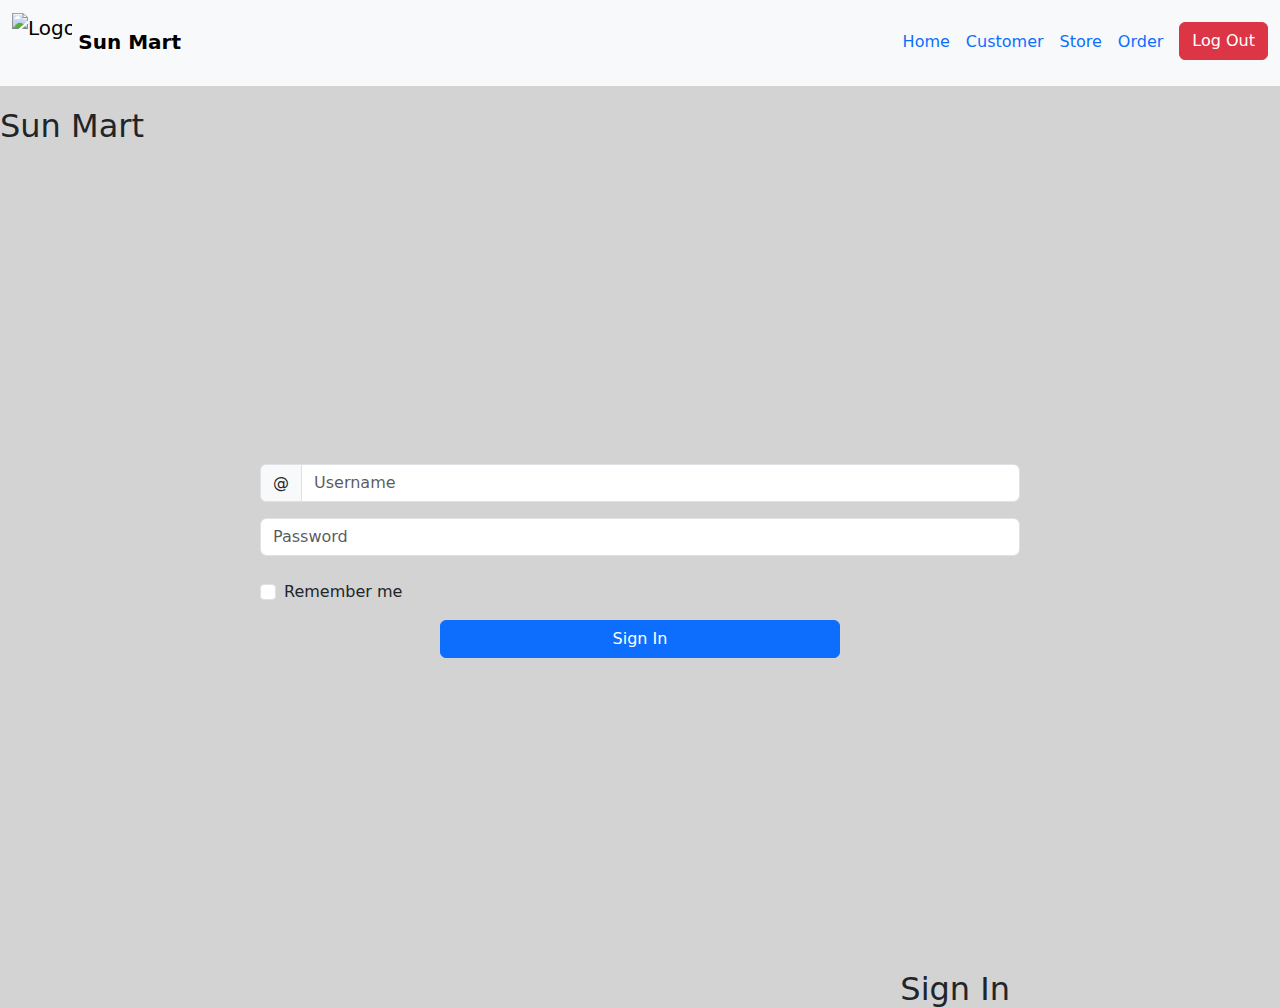
==== index.html @ 55de52e8 "Project Completed." ====
<!DOCTYPE HTML PUBLIC "-//W3C//DTD HTML 4.01//EN" "http://www.w3.org/TR/html4/strict.dtd">
<html lang="en">
<head>
    <meta http-equiv="Content-Type" content="text/html;charset=UTF-8">
    <title>SunMart</title>
    <link href="https://cdn.jsdelivr.net/npm/bootstrap@5.3.3/dist/css/bootstrap.min.css" rel="stylesheet" integrity="sha384-QWTKZyjpPEjISv5WaRU9OFeRpok6YctnYmDr5pNlyT2bRjXh0JMhjY6hW+ALEwIH" crossorigin="anonymous">
    <link rel="stylesheet" href="assets/normalize.css">
    <style>
        /*body{*/
        /*    position: relative;*/
        /*    background: #ffffff;*/
        /*}*/
        /*!*header*!*/
        /*header>nav{*/
        /*    border-radius: 40px 40px 40px 40px;*/
        /*    box-shadow: rgba(60, 64, 67, 0.3) 0px 1px 2px 0px, rgba(60, 64, 67, 0.15) 0px 2px 6px 2px;*/
        /*}*/
        /*header>nav>div>a>img{*/
        /*    border-radius: 50%;*/
        /*}*/

        /*!*login*!*/
        /*#login-sec{*/
        /*    position: relative;*/
        /*    background:linear-gradient(rgba(0,0,0,0.6),#ffffff,#4869fa);*/
        /*    height: 100vh;*/
        /*}*/
        /*#login-sec>#log-form{*/
        /*    width: 500px;*/
        /*    height: 350px;*/
        /*    background: lightgray;*/
        /*    border-radius: 10px;*/
        /*    padding: 20px;*/
        /*    box-shadow: rgba(0, 0, 0, 0.35) 0px 5px 15px;;*/

        /*    position: absolute;*/
        /*    top: 130px;*/
        /*    left: 0;*/
        /*    right: 0;*/
        /*    margin: auto;*/

        /*}*/
        /*#btnSign{*/
        /*    position: absolute;*/
        /*    left: 0;*/
        /*    right: 0;*/
        /*    margin: auto;*/
        /*}*/
        /*#login-sec>h1{*/
        /*    font-size: 250px;*/
        /*    font-family: sans-serif;*/
        /*    color: gray;*/
        /*    position: absolute;*/
        /*    top: 300px;*/
        /*    left: 140px;*/
        /*    margin: auto;*/
        /*    opacity: 60%;*/
        /*}*/

        /*!*-home-*!*/
        /*body{*/
        /*    background: lightgray;*/
        /*}*/
        /*#home-sec>#sidebtn{*/
        /*    height: fit-content;*/
        /*    position: absolute;*/
        /*}*/
        /*.BtnManage{*/
        /*    width: 350px;*/
        /*    height: 60px;*/
        /*    background-color: darkblue;*/
        /*    border: 2px solid cornflowerblue;*/
        /*    color: white;*/
        /*    margin-bottom: 20px;*/
        /*    border-radius: 0 50px 50px 0;*/
        /*    position: relative;*/
        /*    margin-left: -120px;*/
        /*}*/
        /*.BtnManage>h3{*/
        /*    position: absolute;*/
        /*    left: 160px;*/
        /*    !*right: 30px;*!*/
        /*    top: 10px;*/

        /*}*/
        /*#sidebtn>a>#div1{*/
        /*    opacity: 1;*/
        /*}*/
        /*#sidebtn>a>#div2{*/
        /*    opacity: 75%;*/
        /*}*/
        /*#sidebtn>a>#div3{*/
        /*    opacity: 50%;*/
        /*}*/
        /*.BtnManage>h4{*/
        /*    position: absolute;*/
        /*    left: 32px;*/
        /*    !*right: 30px;*!*/
        /*    top: 12px;*/

        /*}*/
        /*.BtnManage:hover{*/
        /*    width: 400px;*/
        /*    transition-duration: 3s;*/
        /*    margin-left: 0;*/
        /*    background-color: blueviolet;*/
        /*    color: lightgrey;*/
        /*    opacity: 1;*/

        /*}*/
        /*#home-sec>h2{*/
        /*    text-decoration-style: dashed;*/
        /*    position: absolute;*/
        /*    top: 550px;*/
        /*    right: 30px;*/
        /*}*/
        /*#home-sec>h1{*/
        /*    font-size: 250px;*/
        /*    font-family: sans-serif;*/
        /*    color: gray;*/
        /*    position: absolute;*/
        /*    top: 300px;*/
        /*    left: 140px;*/
        /*    margin: auto;*/
        /*    opacity: 50%;*/
        /*}*/
        /*.card-body{*/
        /*    box-shadow: rgba(0, 0, 0, 0.25) 0px 14px 28px, rgba(0, 0, 0, 0.22) 0px 10px 10px;*/
        /*}*/

        /*!*-customer-*!*/
        /*#customerSearch{*/
        /*    width: 800px;*/
        /*    height: 300px;*/
        /*    border-radius: 10px;*/
        /*    background: whitesmoke;*/
        /*    position: absolute;*/
        /*    top: 100px;*/
        /*    left: 0;*/
        /*    right: 0;*/
        /*    margin: auto;*/
        /*    padding: 5px;*/
        /*    box-shadow: rgba(0, 0, 0, 0.35) 0px 5px 15px;*/
        /*}*/
        /*#newCust{*/
        /*    position: absolute;*/
        /*    top: 100px;*/
        /*    right: 130px;*/
        /*    margin: auto;*/
        /*}*/
        /*#custTable{*/
        /*    width: 1000px;*/
        /*    position: absolute;*/
        /*    top: 420px;*/
        /*    left: 0;*/
        /*    right: 0;*/
        /*    margin: auto;*/
        /*}*/
        /*#cust-form-tittle{*/
        /*    position: absolute;*/
        /*    left: 20px;*/
        /*    font-family: sans-serif;*/
        /*}*/

        /*!*Store*!*/
        /*#ItemSearch{*/
        /*    width: 800px;*/
        /*    height: 300px;*/
        /*    border-radius: 10px;*/
        /*    background: whitesmoke;*/
        /*    position: absolute;*/
        /*    top: 100px;*/
        /*    left: 0;*/
        /*    right: 0;*/
        /*    margin: auto;*/
        /*    padding: 5px;*/
        /*    box-shadow: rgba(0, 0, 0, 0.35) 0px 5px 15px;*/
        /*}*/
        /*#newItem{*/
        /*    position: absolute;*/
        /*    top: 100px;*/
        /*    right: 130px;*/
        /*    margin: auto;*/
        /*}*/
        /*#itemTable{*/
        /*    width: 1000px;*/
        /*    position: absolute;*/
        /*    top: 420px;*/
        /*    left: 0;*/
        /*    right: 0;*/
        /*    margin: auto;*/
        /*}*/
        /*#item-form-tittle{*/
        /*    position: absolute;*/
        /*    left: 20px;*/
        /*    font-family: sans-serif;*/
        /*}*/

        /*!*orders*!*/
        /*#custForm{*/
        /*    width: 500px;*/
        /*    height: 260px;*/
        /*    border-radius: 10px;*/
        /*    background: whitesmoke;*/
        /*    position: absolute;*/
        /*    top: 90px;*/
        /*    left: 180px;*/
        /*    margin: auto;*/
        /*    padding: 5px;*/
        /*    box-shadow: rgba(0, 0, 0, 0.35) 0px 5px 15px;*/
        /*}*/
        /*#ItemForm{*/
        /*    width: 600px;*/
        /*    height: 260px;*/
        /*    border-radius: 10px;*/
        /*    background: whitesmoke;*/
        /*    position: absolute;*/
        /*    top: 90px;*/
        /*    right: 50px;*/
        /*    margin: auto;*/
        /*    padding: 5px;*/
        /*    box-shadow: rgba(0, 0, 0, 0.35) 0px 5px 15px;*/
        /*}*/
        /*#totalForm{*/
        /*    z-index: 2;*/
        /*    width: 450px;*/
        /*    height: 300px;*/
        /*    position: absolute;*/
        /*    top: 330px;*/
        /*    right: 50px;*/
        /*    margin: auto;*/
        /*    padding: 5px;*/
        /*    box-shadow: rgba(6, 24, 44, 0.4) 0px 0px 0px 2px, rgba(6, 24, 44, 0.65) 0px 4px 6px -1px, rgba(255, 255, 255, 0.08) 0px 1px 0px inset;*/
        /*}*/
        /*#itemCart{*/
        /*    width: 650px;*/
        /*    position: absolute;*/
        /*    top: 370px;*/
        /*    left: 180px;*/

        /*    margin: auto;*/
        /*}*/
        /*#order-form-tittle{*/
        /*    position: absolute;*/
        /*    left: 20px;*/
        /*    font-family: sans-serif;*/
        /*}*/
        /*#purchase-btn{*/
        /*    box-shadow: rgba(0, 0, 0, 0.4) 0px 2px 4px, rgba(0, 0, 0, 0.3) 0px 7px 13px -3px, rgba(0, 0, 0, 0.2) 0px -3px 0px inset;*/
        /*}*/

        body{
            background: lightgrey;
        }

        #updateButton {
            float: right;
            background-color: darkblue;
            color: white;
        }

        #unregisterButton {
            float: right;
            background-color: darkblue;
            color: white;
        }

        #registerButton {
            float: right;
            background-color: darkblue;
            color: white;
        }

        #logOutButton {
            float: right;
            background-color: black;
            color: white;
        }

        #customerSearch{
            width: 800px;
            height: 300px;
            border-radius: 10px;
            background: lightgrey;
            color: black;
            position: absolute;
            top: 100px;
            left: 0;
            right: 0;
            margin: auto;
            padding: 5px;
        }

        #newCust{
            position: absolute;
            top: 100px;
            right: 130px;
            margin: auto;
        }

        #custTable{
            width: 1000px;
            position: absolute;
            top: 420px;
            left: 0;
            right: 0;
            margin: auto;
        }

        #customerButton {
            height: 400px;
            aspect-ratio: 1/1;
            border-radius: 25px;
            font-size: 75px;
            color: white;
        }

        #itemButton {
            height: 400px;
            aspect-ratio: 1/1;
            border-radius: 25px;
            font-size: 75px;
            color: white;
        }

        #ordersButton {
            height: 400px;
            aspect-ratio: 1/1;
            border-radius: 25px;
            font-size: 75px;
            color: white;
        }

        #div1 {
            position: absolute;
            top: 150px;
            left: 75px;
            margin: auto;
        }

        #div2 {
            position: absolute;
            top: 150px;
            left: 575px;
            margin: auto;
        }

        #div3 {
            position: absolute;
            top: 150px;
            left: 1075px;
            margin: auto;
        }

        #logOutButton {
            float: right;
            background-color: black;
            color: white;
        }

        h2{
            text-decoration-style: dashed;
            position: absolute;
            top: 550px;
            right: 30px;


        }

        body{
            position: relative;
        }

        #log-form{
            width: 800px;
            height: 300px;
            background: lightgrey;
            border-radius: 10px;
            padding: 20px;

            position: absolute;
            top: 420px;
            left: 0;
            right: 0;
            margin: auto;

        }
        #btnSign{
            position: absolute;
            left: 0;
            right: 0;
            margin: auto;
        }

        body{
            background: lightgray;
        }

        #updateButton {
            float: right;
            background-color: darkblue;
            color: white;
        }

        #deleteButton {
            float: right;
            background-color: darkblue;
            color: white;
        }

        #addButton {
            float: right;
            background-color: darkblue;
            color: white;
        }

        #logOutButton {
            float: right;
            background-color: black;
            color: white;
        }

        #ItemSearch{
            width: 800px;
            height: 300px;
            border-radius: 10px;
            background: lightgrey;
            position: absolute;
            top: 100px;
            left: 0;
            right: 0;
            margin: auto;
            padding: 5px;
        }
        #newItem{
            position: absolute;
            top: 100px;
            right: 130px;
            margin: auto;
        }
        #itemTable{
            width: 1000px;
            position: absolute;
            top: 420px;
            left: 0;
            right: 0;
            margin: auto;
        }


    </style>
</head>
<body>
<header>
    <nav class="navbar bg-body-tertiary">
        <div class="container-fluid">
            <a class="navbar-brand" href="#">
                <img id="logo" src="assets/sunmartLogo.png" alt="Logo" width="60" height="60" class="d-inline-block align-text-center">
                <b>Sun Mart</b>
            </a>
            <ul class="nav nav-underline">
                <li class="nav-item">
                    <span class="nav-link" id="nav-home">Home</span>
                </li>
                <li class="nav-item">
                    <span class="nav-link" id="nav-customer">Customer</span>
                </li>
                <li class="nav-item">
                    <span class="nav-link" id="nav-store">Store</span>
                </li>
                <li class="nav-item">
                    <a class="nav-link" id="nav-order">Order</a>
                </li>
                <li class="nav-item">
                    <span class="" id="nav-login">
                        <button type="button" class="btn btn-danger">Log Out</button>
                    </span>
                </li>
            </ul>
        </div>
    </nav>
</header>

<!--login-->
<section id="login-sec">
    <h1>
        Sun Mart
    </h1>
    <div id="log-form">
        <form>
            <h2>Sign In</h2>
            <br>
            <div class="input-group mb-3">
                <span class="input-group-text" id="basic-addon1">@</span>
                <input type="text" class="form-control" placeholder="Username" aria-label="Username" aria-describedby="basic-addon1">
            </div>

            <div class="col">
                <input type="password" class="form-control" placeholder="Password" aria-label="Password">
            </div>
            <br>
            <div class="mb-3 form-check">
                <input type="checkbox" class="form-check-input" id="exampleCheck1">
                <label class="form-check-label" for="exampleCheck1">Remember me</label>
            </div>

            <a href="">
                <button id="btnSign" type="button" class="btn btn-primary col-md-6">Sign In</button>
            </a>

        </form>
    </div>
</section>

<!--home-sec-->
<section id="home-sec">
    <!--<h1>
        Sun Mart
    </h1>-->
    <br>
    <br>
    <div class="container text-center">
        <div class="row">
            <div class="col">
                <div class="card text-center bg-primary-subtle mb-3 border border-primary text-primary" style="width: 18rem;">
                    <div class="card-body">
                        <h5 class="card-title">Total Customers</h5>
                        <p class="card-text"></p>
                        <p class="card-header bg-primary text-white ">60</p>

                    </div>
                </div>
            </div>
            <div class="col">
                <div class="card text-center bg-primary-subtle mb-3 border border-primary text-primary" style="width: 18rem;">
                    <div class="card-body">
                        <h5 class="card-title">Total Stock</h5>
                        <p class="card-text"></p>
                        <p class="card-header bg-primary text-white ">250</p>

                    </div>
                </div>
            </div>
            <div class="col">
                <div class="card text-center bg-primary-subtle mb-3 border border-primary text-primary" style="width: 18rem;">
                    <div class="card-body">
                        <h5 class="card-title">Total Orders</h5>
                        <p class="card-text"></p>
                        <p class="card-header bg-primary text-white ">120</p>

                    </div>
                </div>
            </div>

        </div>
    </div>
    <br>
    <br>

    <section id="sidebtn">
        <a class="nav-link" href="customer.html">
            <div id="div1" class="BtnManage ">
                <h4>Manage</h4>
                <h3>Customer</h3>
            </div>
        </a>
        <a class="nav-link" href="store.html">
            <div id="div2" class="BtnManage bg-opacity-75">
                <h4>Manage</h4>
                <h3>Store</h3>
            </div>
        </a>

        <a class="nav-link" href="order.html">
            <div id="div3" class="BtnManage bg-opacity-50">
                <h4>Manage</h4>
                <h3>Orders</h3>
            </div>
        </a>

    </section>
    <h2> Contact Us :</h2>

</section>

<!--customer-page-->
<section id="customer-sec">
    <div id="cust-form-tittle">
        <h1>Customers</h1>
    </div>

    <div id="customerSearch">
        <form class="row g-3">
            <div class="input-group mb-3">
                <input type="text" class="form-control" placeholder="search customer" aria-label="search" aria-describedby="cust-search-btn">
                <button class="btn btn-outline-secondary" type="button" id="cust-search-btn">Search</button>
            </div>

            <div class="col-md-6">
                <label for="custID" class="form-label">ID:</label>
                <input type="text" class="form-control" id="custID">
            </div>
            <div class="col-md-6">
                <label for="custName" class="form-label">Name:</label>
                <input type="text" class="form-control" id="custName">
            </div>
            <div class="col-md-6">
                <label for="custAddress" class="form-label">Address:</label>
                <input type="text" class="form-control" id="custAddress">
            </div>
            <div class="col-md-6">
                <label for="custContct" class="form-label">Contact:</label>
                <input type="text" class="form-control" id="custContct">
            </div>

            <div class="col-12">
                <button type="button" class="btn btn-warning">Update</button>
                <button type="button" class="btn btn-danger">Delete</button>
            </div>
        </form>
    </div>

    <div id="newCust">

        <!-- Button trigger modal -->
        <button type="button" class="btn btn-success" data-bs-toggle="modal" data-bs-target="#newCust-form">
            New Customer
        </button>

        <!-- Modal -->
        <div class="modal fade" id="newCust-form" tabindex="-1" aria-labelledby="newCust-form-Label" aria-hidden="true">
            <div class="modal-dialog">
                <div class="modal-content">
                    <div class="modal-header">
                        <h1 class="modal-title fs-5" id="newCust-form-Label">Customer Register</h1>
                        <button type="button" class="btn-close" data-bs-dismiss="modal" aria-label="Close"></button>
                    </div>

                    <div class="modal-body">
                        <div class="mb-3">
                            <label for="nCust-Id" class="form-label">ID:</label>
                            <input type="text" class="form-control" id="nCust-Id" placeholder="">
                        </div>
                        <div class="mb-3">
                            <label for="nCust-Name" class="form-label">Name:</label>
                            <input type="text" class="form-control" id="nCust-Name" placeholder="">
                        </div>
                        <div class="mb-3">
                            <label for="nCust-Address" class="form-label">Address:</label>
                            <input type="text" class="form-control" id="nCust-Address" placeholder="">
                        </div>
                        <div class="mb-3">
                            <label for="nCust-Contact" class="form-label">Contact:</label>
                            <input type="text" class="form-control" id="nCust-Contact" placeholder="">
                        </div>
                    </div>

                    <div class="modal-footer">
                        <button type="button" class="btn btn-secondary" data-bs-dismiss="modal">Close</button>
                        <button type="button" class="btn btn-primary">Save</button>
                    </div>
                </div>
            </div>
        </div>
    </div>

    <div id="custTable">
        <table class="table table-bordered">
            <thead>
            <tr>
                <th scope="col">Id</th>
                <th scope="col">Name</th>
                <th scope="col">Address</th>
                <th scope="col">Contact</th>
            </tr>
            </thead>
            <tbody>
            <tr>
                <th scope="row">1</th>
                <td>Mark</td>
                <td>Otto</td>
                <td>@mdo</td>
            </tr>
            <tr>
                <th scope="row">2</th>
                <td>Jacob</td>
                <td>Thornton</td>
                <td>@fat</td>
            </tr>
            <tr>
                <th scope="row">2</th>
                <td>Jacob</td>
                <td>Thornton</td>
                <td>@fat</td>
            </tr>

            </tbody>
        </table>
    </div>
</section>

<!--Store-sec-->
<section id="store-sec">
    <div id="item-form-tittle">
        <h1>Store</h1>
    </div>

    <div id="ItemSearch">
        <form class="row g-3">
            <div class="input-group mb-3">
                <input type="text" class="form-control" placeholder="search Item" aria-label="search" aria-describedby="item-search-btn">
                <button class="btn btn-outline-secondary" type="button" id="item-search-btn">Search</button>
            </div>

            <div class="col-md-6">
                <label for="itemID" class="form-label">ID:</label>
                <input type="text" class="form-control" id="itemID">
            </div>
            <div class="col-md-6">
                <label for="itemName" class="form-label">Name:</label>
                <input type="text" class="form-control" id="itemName">
            </div>
            <div class="col-md-6">
                <label for="itemQty" class="form-label">Qty:</label>
                <input type="text" class="form-control" id="itemQty">
            </div>
            <div class="col-md-6">
                <label for="itemPrice" class="form-label">Price:</label>
                <input type="text" class="form-control" id="itemPrice">
            </div>

            <div class="col-12">
                <button type="button" class="btn btn-warning">Update</button>
                <button type="button" class="btn btn-danger">Delete</button>
            </div>
        </form>
    </div>

    <div id="newItem">
        <!-- Button trigger modal -->
        <button type="button" class="btn btn-success" data-bs-toggle="modal" data-bs-target="#newItemForm">
            New Item
        </button>

        <!-- Modal -->
        <div class="modal fade" id="newItemForm" tabindex="-1" aria-labelledby="newItemForm-Label" aria-hidden="true">
            <div class="modal-dialog">
                <div class="modal-content">
                    <div class="modal-header">
                        <h1 class="modal-title fs-5" id="newItemForm-Label">New Item</h1>
                        <button type="button" class="btn-close" data-bs-dismiss="modal" aria-label="Close"></button>
                    </div>

                    <div class="modal-body">
                        <div class="mb-3">
                            <label for="nItem-Id" class="form-label">ID:</label>
                            <input type="text" class="form-control" id="nItem-Id" placeholder="">
                        </div>
                        <div class="mb-3">
                            <label for="nItem-Name" class="form-label">Name:</label>
                            <input type="text" class="form-control" id="nItem-Name" placeholder="">
                        </div>
                        <div class="mb-3">
                            <label for="nItem-Qty" class="form-label">Qty:</label>
                            <input type="text" class="form-control" id="nItem-Qty" placeholder="">
                        </div>
                        <div class="mb-3">
                            <label for="newItem-Price" class="form-label">Price:</label>
                            <input type="text" class="form-control" id="newItem-Price" placeholder="">
                        </div>
                    </div>

                    <div class="modal-footer">
                        <button type="button" class="btn btn-secondary" data-bs-dismiss="modal">Close</button>
                        <button type="button" class="btn btn-primary">Save</button>
                    </div>
                </div>
            </div>
        </div>
    </div>

    <div id="itemTable">
        <table class="table table-bordered">
            <thead>
            <tr>
                <th scope="col">Id</th>
                <th scope="col">Name</th>
                <th scope="col">Qty</th>
                <th scope="col">Price: Rs.</th>
            </tr>
            </thead>
            <tbody>
            <tr>
                <th scope="row">1</th>
                <td>Mark</td>
                <td>Otto</td>
                <td>@mdo</td>
            </tr>
            <tr>
                <th scope="row">2</th>
                <td>Jacob</td>
                <td>Thornton</td>
                <td>@fat</td>
            </tr>
            <tr>
                <th scope="row">2</th>
                <td>Jacob</td>
                <td>Thornton</td>
                <td>@fat</td>
            </tr>

            </tbody>
        </table>
    </div>
</section>

<!--PlaceOrder-sec-->
<section id="order-sec">
    <div id="order-form-tittle">
        <h1>Order</h1>
    </div>


    <!-------Cust Form------->
    <div id="custForm">
        <form class="row g-3">

            <div class="col-md-6">
                <label for="OrderID" class="form-label">Order ID:</label>
                <input type="text" class="form-control" id="OrderID">
            </div>
            <div class="col-md-6">
                <label for="Date" class="form-label">Date</label>
                <input type="date" class="form-control" id="Date">
            </div>
            <div class="col-md-6">
                <label for="CustomerID" class="form-label">Customer ID:</label>
                <select id="CustomerID" class="form-select">
                    <option selected>select</option>
                    <option>C001</option>
                    <option>C002</option>
                    <option>C003</option>
                </select>
            </div>
            <div class="col-md-6">
                <label for="CustomerName" class="form-label">Customer</label>
                <input type="text" class="form-control" id="CustomerName">
            </div>

            <div class="col-12">
                <label for="Contact" class="form-label">Contact</label>
                <input type="text" class="form-control" id="Contact">
            </div>
        </form>
    </div>

    <!-------Item Form------->
    <div id="ItemForm">
        <form class="row g-3">

            <div class="col-md-6">
                <label for="ICode" class="form-label">Item Code:</label>
                <input type="text" class="form-control" id="ICode">
            </div>
            <div class="col-md-6">
                <label for="IName" class="form-label">Item</label>
                <input type="text" class="form-control" id="IName">
            </div>
            <div class="col-md-6">
                <label for="Price" class="form-label">Price</label>
                <input type="text" class="form-control" id="Price">
            </div>
            <div class="col-md-4">
                <label for="QtyOnHand" class="form-label">Qty On Hand</label>
                <input type="text" class="form-control" id="QtyOnHand">
            </div>
            <div class="col-md-2">
                <label for="Qty" class="form-label">Qty :</label>
                <input type="text" class="form-control" id="Qty">
            </div>

            <div class="d-grid gap-2 d-md-flex justify-content-md-end">
                <button class="btn btn-warning" type="button"> Add Item</button>
            </div>
        </form>
    </div>

    <!-------Total Form------->
    <div id="totalForm"class=" bg-success-subtle border border-primary-subtle rounded-3">
        <form class="row g-3 ">

            <div class="col-md-6">
                <div class="row mb-3">
                    <label for="Total" class="col-sm-2 col-form-label"><b>Total:</b></label>
                    <div class="col-sm-10">
                        <input type="text" class="form-control form-control-sm" id="Total">
                    </div>
                </div>
            </div>
            <div class="col-md-6">
                <div class="row mb-3">
                    <label for="SubTotal" class="col-sm-2 col-form-label"><b>Sub<br>Total:</b></label>
                    <div class="col-sm-10">
                        <input type="text" class="form-control form-control-sm" id="SubTotal">
                    </div>
                </div>
            </div>


            <div class="col-md-6">
                <label for="Cash" class="form-label col-form-label-sm">Cash:</label>
                <input type="text" class="form-control form-control-sm" id="Cash">
            </div>
            <div class="col-md-6">
                <label for="Discount" class="form-label col-form-label-sm">Discount(%)</label>
                <input type="text" class="form-control form-control-sm" id="Discount">
            </div>
            <div class="col-md-12">
                <label for="Balance" class="form-label">Balance</label>
                <input type="text" class="form-control form-control-sm" id="Balance">
            </div>

            <div class="d-grid gap-2 col-4 mx-auto">
                <button  id="purchase-btn" class="btn btn-primary btn-sm" type="button"><b>Purchase</b></button>
            </div>

        </form>
    </div>

    <!------Item Cart------->
    <div id="itemCart">
        <table class="table table-bordered">
            <thead>
            <tr>
                <th scope="col">Code</th>
                <th scope="col">Item</th>
                <th scope="col">Qty</th>
                <th scope="col">Price (Rs.)</th>
            </tr>
            </thead>
            <tbody>
            <tr>
                <th scope="row">1</th>
                <td>Mark</td>
                <td>Otto</td>
                <td>@mdo</td>
            </tr>
            <tr>
                <th scope="row">2</th>
                <td>Jacob</td>
                <td>Thornton</td>
                <td>@fat</td>
            </tr>
            <tr>
                <th scope="row">3</th>
                <td>Jacob</td>
                <td>Thornton</td>
                <td>@fat</td>
            </tr>
            <tr>
                <th scope="row">4</th>
                <td>Jacob</td>
                <td>Thornton</td>
                <td>@fat</td>
            </tr>


            </tbody>
        </table>
    </div>
</section>


<script src="../assets/lib/jquery-3.7.1.min.js"></script>
<script src="https://cdn.jsdelivr.net/npm/bootstrap@5.3.3/dist/js/bootstrap.bundle.min.js" integrity="sha384-YvpcrYf0tY3lHB60NNkmXc5s9fDVZLESaAA55NDzOxhy9GkcIdslK1eN7N6jIeHz" crossorigin="anonymous"></script>

<script>
    $('#login-sec').css({display:'block'});
    $('#home-sec').css({display:'none'});
    $('#customer-sec').css({display:'none'});
    $('#store-sec').css({display:'none'});
    $('#order-sec').css({display:'none'});

    /*home-sec*/
    $('#nav-home').on('click',()=>{
        $('#login-sec').css({display:'none'});
        $('#store-sec').css({display:'none'});
        $('#customer-sec').css({display:'none'});
        $('#order-sec').css({display:'none'});
        $('#home-sec').css({display:'block'});
    })

    /*login-sec*/
    $('#nav-login').on('click',()=>{
        $('#home-sec').css({display:'none'});
        $('#store-sec').css({display:'none'});
        $('#customer-sec').css({display:'none'});
        $('#order-sec').css({display:'none'});
        $('#login-sec').css({display:'block'});
    })

    /*customer-sec*/
    $('#nav-customer').on('click',()=>{
        $('#home-sec').css({display:'none'});
        $('#login-sec').css({display:'none'});
        $('#store-sec').css({display:'none'});
        $('#order-sec').css({display:'none'});
        $('#customer-sec').css({display:'block'});
    })
    /*store-sec*/
    $('#nav-store').on('click',()=>{
        $('#home-sec').css({display:'none'});
        $('#login-sec').css({display:'none'});
        $('#order-sec').css({display:'none'});
        $('#customer-sec').css({display:'none'});
        $('#store-sec').css({display:'block'});
    })
    $('#nav-order').on('click',()=>{
        $('#home-sec').css({display:'none'});
        $('#login-sec').css({display:'none'});
        $('#customer-sec').css({display:'none'});
        $('#store-sec').css({display:'none'});
        $('#order-sec').css({display:'block'});
    })
</script>

</body>
</html>
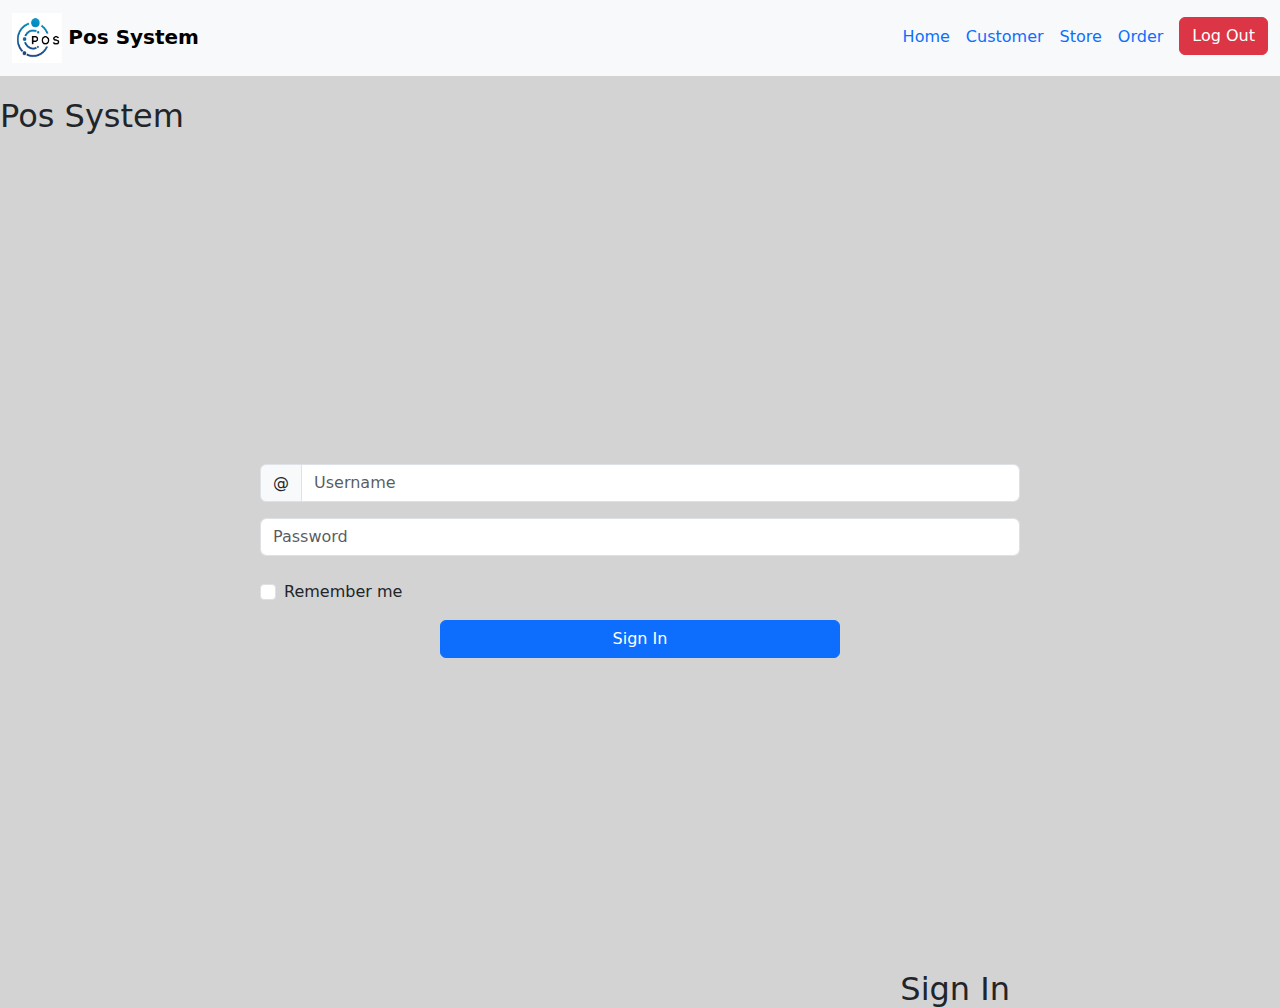
==== commit 5c82f7b8: "Project Completed." ====
--- a/index.html
+++ b/index.html
@@ -2,253 +2,10 @@
 <html lang="en">
 <head>
     <meta http-equiv="Content-Type" content="text/html;charset=UTF-8">
-    <title>SunMart</title>
+    <title>Pos System</title>
     <link href="https://cdn.jsdelivr.net/npm/bootstrap@5.3.3/dist/css/bootstrap.min.css" rel="stylesheet" integrity="sha384-QWTKZyjpPEjISv5WaRU9OFeRpok6YctnYmDr5pNlyT2bRjXh0JMhjY6hW+ALEwIH" crossorigin="anonymous">
     <link rel="stylesheet" href="assets/normalize.css">
     <style>
-        /*body{*/
-        /*    position: relative;*/
-        /*    background: #ffffff;*/
-        /*}*/
-        /*!*header*!*/
-        /*header>nav{*/
-        /*    border-radius: 40px 40px 40px 40px;*/
-        /*    box-shadow: rgba(60, 64, 67, 0.3) 0px 1px 2px 0px, rgba(60, 64, 67, 0.15) 0px 2px 6px 2px;*/
-        /*}*/
-        /*header>nav>div>a>img{*/
-        /*    border-radius: 50%;*/
-        /*}*/
-
-        /*!*login*!*/
-        /*#login-sec{*/
-        /*    position: relative;*/
-        /*    background:linear-gradient(rgba(0,0,0,0.6),#ffffff,#4869fa);*/
-        /*    height: 100vh;*/
-        /*}*/
-        /*#login-sec>#log-form{*/
-        /*    width: 500px;*/
-        /*    height: 350px;*/
-        /*    background: lightgray;*/
-        /*    border-radius: 10px;*/
-        /*    padding: 20px;*/
-        /*    box-shadow: rgba(0, 0, 0, 0.35) 0px 5px 15px;;*/
-
-        /*    position: absolute;*/
-        /*    top: 130px;*/
-        /*    left: 0;*/
-        /*    right: 0;*/
-        /*    margin: auto;*/
-
-        /*}*/
-        /*#btnSign{*/
-        /*    position: absolute;*/
-        /*    left: 0;*/
-        /*    right: 0;*/
-        /*    margin: auto;*/
-        /*}*/
-        /*#login-sec>h1{*/
-        /*    font-size: 250px;*/
-        /*    font-family: sans-serif;*/
-        /*    color: gray;*/
-        /*    position: absolute;*/
-        /*    top: 300px;*/
-        /*    left: 140px;*/
-        /*    margin: auto;*/
-        /*    opacity: 60%;*/
-        /*}*/
-
-        /*!*-home-*!*/
-        /*body{*/
-        /*    background: lightgray;*/
-        /*}*/
-        /*#home-sec>#sidebtn{*/
-        /*    height: fit-content;*/
-        /*    position: absolute;*/
-        /*}*/
-        /*.BtnManage{*/
-        /*    width: 350px;*/
-        /*    height: 60px;*/
-        /*    background-color: darkblue;*/
-        /*    border: 2px solid cornflowerblue;*/
-        /*    color: white;*/
-        /*    margin-bottom: 20px;*/
-        /*    border-radius: 0 50px 50px 0;*/
-        /*    position: relative;*/
-        /*    margin-left: -120px;*/
-        /*}*/
-        /*.BtnManage>h3{*/
-        /*    position: absolute;*/
-        /*    left: 160px;*/
-        /*    !*right: 30px;*!*/
-        /*    top: 10px;*/
-
-        /*}*/
-        /*#sidebtn>a>#div1{*/
-        /*    opacity: 1;*/
-        /*}*/
-        /*#sidebtn>a>#div2{*/
-        /*    opacity: 75%;*/
-        /*}*/
-        /*#sidebtn>a>#div3{*/
-        /*    opacity: 50%;*/
-        /*}*/
-        /*.BtnManage>h4{*/
-        /*    position: absolute;*/
-        /*    left: 32px;*/
-        /*    !*right: 30px;*!*/
-        /*    top: 12px;*/
-
-        /*}*/
-        /*.BtnManage:hover{*/
-        /*    width: 400px;*/
-        /*    transition-duration: 3s;*/
-        /*    margin-left: 0;*/
-        /*    background-color: blueviolet;*/
-        /*    color: lightgrey;*/
-        /*    opacity: 1;*/
-
-        /*}*/
-        /*#home-sec>h2{*/
-        /*    text-decoration-style: dashed;*/
-        /*    position: absolute;*/
-        /*    top: 550px;*/
-        /*    right: 30px;*/
-        /*}*/
-        /*#home-sec>h1{*/
-        /*    font-size: 250px;*/
-        /*    font-family: sans-serif;*/
-        /*    color: gray;*/
-        /*    position: absolute;*/
-        /*    top: 300px;*/
-        /*    left: 140px;*/
-        /*    margin: auto;*/
-        /*    opacity: 50%;*/
-        /*}*/
-        /*.card-body{*/
-        /*    box-shadow: rgba(0, 0, 0, 0.25) 0px 14px 28px, rgba(0, 0, 0, 0.22) 0px 10px 10px;*/
-        /*}*/
-
-        /*!*-customer-*!*/
-        /*#customerSearch{*/
-        /*    width: 800px;*/
-        /*    height: 300px;*/
-        /*    border-radius: 10px;*/
-        /*    background: whitesmoke;*/
-        /*    position: absolute;*/
-        /*    top: 100px;*/
-        /*    left: 0;*/
-        /*    right: 0;*/
-        /*    margin: auto;*/
-        /*    padding: 5px;*/
-        /*    box-shadow: rgba(0, 0, 0, 0.35) 0px 5px 15px;*/
-        /*}*/
-        /*#newCust{*/
-        /*    position: absolute;*/
-        /*    top: 100px;*/
-        /*    right: 130px;*/
-        /*    margin: auto;*/
-        /*}*/
-        /*#custTable{*/
-        /*    width: 1000px;*/
-        /*    position: absolute;*/
-        /*    top: 420px;*/
-        /*    left: 0;*/
-        /*    right: 0;*/
-        /*    margin: auto;*/
-        /*}*/
-        /*#cust-form-tittle{*/
-        /*    position: absolute;*/
-        /*    left: 20px;*/
-        /*    font-family: sans-serif;*/
-        /*}*/
-
-        /*!*Store*!*/
-        /*#ItemSearch{*/
-        /*    width: 800px;*/
-        /*    height: 300px;*/
-        /*    border-radius: 10px;*/
-        /*    background: whitesmoke;*/
-        /*    position: absolute;*/
-        /*    top: 100px;*/
-        /*    left: 0;*/
-        /*    right: 0;*/
-        /*    margin: auto;*/
-        /*    padding: 5px;*/
-        /*    box-shadow: rgba(0, 0, 0, 0.35) 0px 5px 15px;*/
-        /*}*/
-        /*#newItem{*/
-        /*    position: absolute;*/
-        /*    top: 100px;*/
-        /*    right: 130px;*/
-        /*    margin: auto;*/
-        /*}*/
-        /*#itemTable{*/
-        /*    width: 1000px;*/
-        /*    position: absolute;*/
-        /*    top: 420px;*/
-        /*    left: 0;*/
-        /*    right: 0;*/
-        /*    margin: auto;*/
-        /*}*/
-        /*#item-form-tittle{*/
-        /*    position: absolute;*/
-        /*    left: 20px;*/
-        /*    font-family: sans-serif;*/
-        /*}*/
-
-        /*!*orders*!*/
-        /*#custForm{*/
-        /*    width: 500px;*/
-        /*    height: 260px;*/
-        /*    border-radius: 10px;*/
-        /*    background: whitesmoke;*/
-        /*    position: absolute;*/
-        /*    top: 90px;*/
-        /*    left: 180px;*/
-        /*    margin: auto;*/
-        /*    padding: 5px;*/
-        /*    box-shadow: rgba(0, 0, 0, 0.35) 0px 5px 15px;*/
-        /*}*/
-        /*#ItemForm{*/
-        /*    width: 600px;*/
-        /*    height: 260px;*/
-        /*    border-radius: 10px;*/
-        /*    background: whitesmoke;*/
-        /*    position: absolute;*/
-        /*    top: 90px;*/
-        /*    right: 50px;*/
-        /*    margin: auto;*/
-        /*    padding: 5px;*/
-        /*    box-shadow: rgba(0, 0, 0, 0.35) 0px 5px 15px;*/
-        /*}*/
-        /*#totalForm{*/
-        /*    z-index: 2;*/
-        /*    width: 450px;*/
-        /*    height: 300px;*/
-        /*    position: absolute;*/
-        /*    top: 330px;*/
-        /*    right: 50px;*/
-        /*    margin: auto;*/
-        /*    padding: 5px;*/
-        /*    box-shadow: rgba(6, 24, 44, 0.4) 0px 0px 0px 2px, rgba(6, 24, 44, 0.65) 0px 4px 6px -1px, rgba(255, 255, 255, 0.08) 0px 1px 0px inset;*/
-        /*}*/
-        /*#itemCart{*/
-        /*    width: 650px;*/
-        /*    position: absolute;*/
-        /*    top: 370px;*/
-        /*    left: 180px;*/
-
-        /*    margin: auto;*/
-        /*}*/
-        /*#order-form-tittle{*/
-        /*    position: absolute;*/
-        /*    left: 20px;*/
-        /*    font-family: sans-serif;*/
-        /*}*/
-        /*#purchase-btn{*/
-        /*    box-shadow: rgba(0, 0, 0, 0.4) 0px 2px 4px, rgba(0, 0, 0, 0.3) 0px 7px 13px -3px, rgba(0, 0, 0, 0.2) 0px -3px 0px inset;*/
-        /*}*/
-
         body{
             background: lightgrey;
         }
@@ -447,7 +204,82 @@
             margin: auto;
         }
 
-
+        body{
+            background: lightgray;
+        }
+
+        #logOutButton {
+            float: right;
+            background-color: black;
+            color: white;
+        }
+
+        #addButton {
+            float: right;
+            background-color: darkblue;
+            color: white;
+        }
+
+        #deleteButton {
+            float: right;
+            background-color: darkblue;
+            color: white;
+        }
+
+        #updateButton {
+            float: right;
+            background-color: darkblue;
+            color: white;
+        }
+
+        #purchaseButton {
+            float: right;
+            position: absolute;
+            top: 90%;
+            right: 50%;
+            background-color: darkblue;
+            color: white;
+        }
+
+        #custForm{
+            width: 500px;
+            height: 260px;
+            border-radius: 10px;
+            background: whitesmoke;
+            position: absolute;
+            top: 140px;
+            left: 180px;
+            margin: auto;
+            padding: 5px;
+        }
+        #itemForm{
+            width: 600px;
+            height: 260px;
+            border-radius: 10px;
+            background: whitesmoke;
+            position: absolute;
+            top: 140px;
+            right: 50px;
+            margin: auto;
+            padding: 5px;
+        }
+        #totalForm{
+            width: 450px;
+            height: 300px;
+            position: absolute;
+            top: 330px;
+            right: 50px;
+            margin: auto;
+            padding: 5px;
+        }
+        #itemCart{
+            width: 650px;
+            position: absolute;
+            top: 420px;
+            left: 400px;
+
+            margin: auto;
+        }
     </style>
 </head>
 <body>
@@ -455,8 +287,8 @@
     <nav class="navbar bg-body-tertiary">
         <div class="container-fluid">
             <a class="navbar-brand" href="#">
-                <img id="logo" src="assets/sunmartLogo.png" alt="Logo" width="60" height="60" class="d-inline-block align-text-center">
-                <b>Sun Mart</b>
+                <img id="logo" src="assets/images/Logo.jpeg" alt="Logo" width="50" height="50" class="d-inline-block align-text-center">
+                <b>Pos System</b>
             </a>
             <ul class="nav nav-underline">
                 <li class="nav-item">
@@ -484,7 +316,7 @@
 <!--login-->
 <section id="login-sec">
     <h1>
-        Sun Mart
+        Pos System
     </h1>
     <div id="log-form">
         <form>
@@ -558,25 +390,25 @@
     <br>
 
     <section id="sidebtn">
-        <a class="nav-link" href="customer.html">
+        <span class="nav-link" id="nav-btn-customer">
             <div id="div1" class="BtnManage ">
                 <h4>Manage</h4>
                 <h3>Customer</h3>
             </div>
-        </a>
-        <a class="nav-link" href="store.html">
+        </span>
+        <span class="nav-link" id="nav-btn-store">
             <div id="div2" class="BtnManage bg-opacity-75">
                 <h4>Manage</h4>
                 <h3>Store</h3>
             </div>
-        </a>
-
-        <a class="nav-link" href="order.html">
+        </span>
+
+        <span class="nav-link" id="nav-btn-order">
             <div id="div3" class="BtnManage bg-opacity-50">
                 <h4>Manage</h4>
                 <h3>Orders</h3>
             </div>
-        </a>
+        </span>
 
     </section>
     <h2> Contact Us :</h2>
@@ -1022,6 +854,33 @@
         $('#store-sec').css({display:'none'});
         $('#order-sec').css({display:'block'});
     })
+
+    /*--home sectio-side btn*/
+
+    /*btn- customer*/
+    $('#nav-btn-customer').on('click',()=>{
+        $('#home-sec').css({display:'none'});
+        $('#login-sec').css({display:'none'});
+        $('#store-sec').css({display:'none'});
+        $('#order-sec').css({display:'none'});
+        $('#customer-sec').css({display:'block'});
+    })
+    /*btn-store*/
+    $('#nav-btn-store').on('click',()=>{
+        $('#home-sec').css({display:'none'});
+        $('#login-sec').css({display:'none'});
+        $('#order-sec').css({display:'none'});
+        $('#customer-sec').css({display:'none'});
+        $('#store-sec').css({display:'block'});
+    })
+    /*btn-orders*/
+    $('#nav-btn-order').on('click',()=>{
+        $('#home-sec').css({display:'none'});
+        $('#login-sec').css({display:'none'});
+        $('#customer-sec').css({display:'none'});
+        $('#store-sec').css({display:'none'});
+        $('#order-sec').css({display:'block'});
+    })
 </script>
 
 </body>
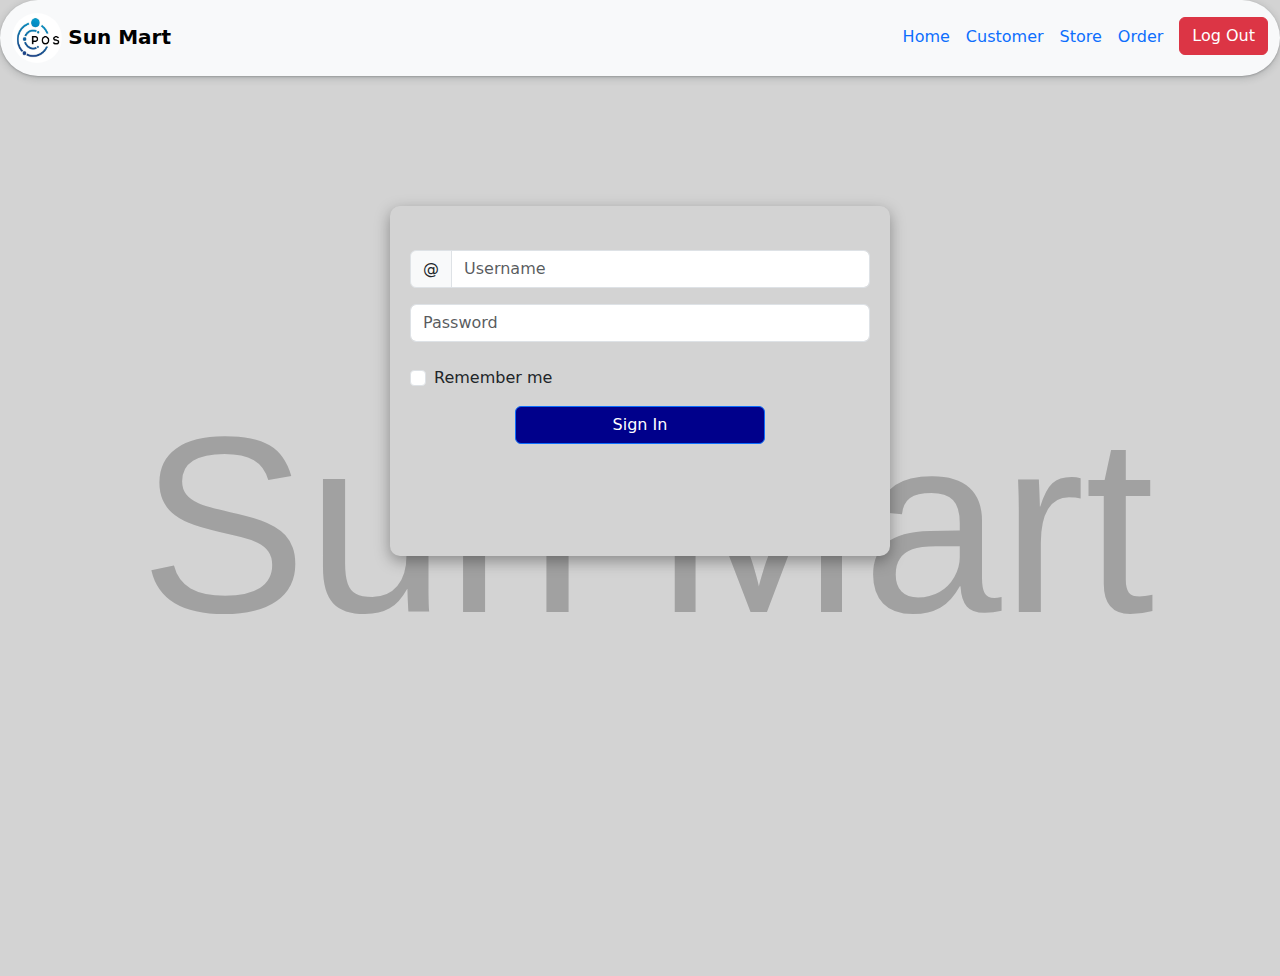
==== commit a4a59dff: "Project Completed." ====
--- a/index.html
+++ b/index.html
@@ -6,32 +6,251 @@
     <link href="https://cdn.jsdelivr.net/npm/bootstrap@5.3.3/dist/css/bootstrap.min.css" rel="stylesheet" integrity="sha384-QWTKZyjpPEjISv5WaRU9OFeRpok6YctnYmDr5pNlyT2bRjXh0JMhjY6hW+ALEwIH" crossorigin="anonymous">
     <link rel="stylesheet" href="assets/normalize.css">
     <style>
+
+        body{
+            position: relative;
+            background: #ffffff;
+        }
+        /*header*/
+        header>nav{
+            border-radius: 40px 40px 40px 40px;
+            box-shadow: rgba(60, 64, 67, 0.3) 0px 1px 2px 0px, rgba(60, 64, 67, 0.15) 0px 2px 6px 2px;
+        }
+        header>nav>div>a>img{
+            border-radius: 50%;
+        }
+
+        /*login*/
+        #login-sec{
+            position: relative;
+            height: 100vh;
+        }
+        #login-sec>#log-form{
+            width: 500px;
+            height: 350px;
+            background: lightgray;
+            border-radius: 10px;
+            padding: 20px;
+            box-shadow: rgba(0, 0, 0, 0.35) 0px 5px 15px;;
+
+            position: absolute;
+            top: 130px;
+            left: 0;
+            right: 0;
+            margin: auto;
+
+        }
+        #btnSign{
+            position: absolute;
+            background-color: darkblue;
+            left: 0;
+            right: 0;
+            margin: auto;
+        }
+        #login-sec>h1{
+            font-size: 250px;
+            font-family: sans-serif;
+            color: gray;
+            position: absolute;
+            top: 300px;
+            left: 140px;
+            margin: auto;
+            opacity: 60%;
+        }
+
+        /*-home-*/
+        body{
+            background: lightgray;
+        }
+        #home-sec>#sidebtn{
+            height: fit-content;
+            position: absolute;
+        }
+
+        .BtnManage{
+            width: 350px;
+            height: 350px;
+            color: white;
+            position: relative;
+            margin-left: -120px;
+        }
+
+        .BtnManage>h3{
+            position: absolute;
+            left: 160px;
+            /*right: 30px;*/
+            top: 10px;
+
+        }
+        #sidebtn>a>#div1{
+            opacity: 1;
+        }
+        #sidebtn>a>#div2{
+            opacity: 75%;
+        }
+        #sidebtn>a>#div3{
+            opacity: 50%;
+        }
+        .BtnManage>h4{
+            position: absolute;
+            left: 32px;
+            /*right: 30px;*/
+            top: 12px;
+
+        }
+        .BtnManage:hover{
+            width: 400px;
+            transition-duration: 3s;
+            margin-left: 0;
+            background-color: blueviolet;
+            color: lightgrey;
+            opacity: 1;
+
+        }
+        #home-sec>h2{
+            text-decoration-style: dashed;
+            position: absolute;
+            top: 550px;
+            right: 30px;
+        }
+        #home-sec>h1{
+            font-size: 250px;
+            font-family: sans-serif;
+            color: gray;
+            position: absolute;
+            top: 300px;
+            left: 140px;
+            margin: auto;
+            opacity: 50%;
+        }
+        .card-body{
+            box-shadow: rgba(0, 0, 0, 0.25) 0px 14px 28px, rgba(0, 0, 0, 0.22) 0px 10px 10px;
+        }
+
+        /*-customer-*/
+        #customerSearch{
+            width: 800px;
+            height: 300px;
+            border-radius: 10px;
+            background: whitesmoke;
+            position: absolute;
+            top: 100px;
+            left: 0;
+            right: 0;
+            margin: auto;
+            padding: 5px;
+            box-shadow: rgba(0, 0, 0, 0.35) 0px 5px 15px;
+        }
+        #newCust{
+            position: absolute;
+            top: 100px;
+            right: 130px;
+            margin: auto;
+        }
+        #custTable{
+            width: 1000px;
+            position: absolute;
+            top: 420px;
+            left: 0;
+            right: 0;
+            margin: auto;
+        }
+        #cust-form-tittle{
+            position: absolute;
+            left: 20px;
+            font-family: sans-serif;
+        }
+
+        /*Store*/
+        #ItemSearch{
+            width: 800px;
+            height: 300px;
+            border-radius: 10px;
+            background: whitesmoke;
+            position: absolute;
+            top: 100px;
+            left: 0;
+            right: 0;
+            margin: auto;
+            padding: 5px;
+            box-shadow: rgba(0, 0, 0, 0.35) 0px 5px 15px;
+        }
+        #newItem{
+            position: absolute;
+            top: 100px;
+            right: 130px;
+            margin: auto;
+        }
+        #itemTable{
+            width: 1000px;
+            position: absolute;
+            top: 420px;
+            left: 0;
+            right: 0;
+            margin: auto;
+        }
+        #item-form-tittle{
+            position: absolute;
+            left: 20px;
+            font-family: sans-serif;
+        }
+
+        /*orders*/
+        #custForm{
+            width: 500px;
+            height: 260px;
+            border-radius: 10px;
+            background: whitesmoke;
+            position: absolute;
+            top: 86px;
+            left: 160px;
+            margin: auto;
+            padding: 5px;
+            box-shadow: rgba(0, 0, 0, 0.35) 0px 5px 15px;
+        }
+        #ItemForm{
+            width: 600px;
+            height: 260px;
+            border-radius: 10px;
+            background: whitesmoke;
+            position: absolute;
+            top: 86px;
+            right: 50px;
+            margin: auto;
+            padding: 5px;
+            box-shadow: rgba(0, 0, 0, 0.35) 0px 5px 15px;
+        }
+        #totalForm{
+            z-index: 2;
+            width: 450px;
+            height: 300px;
+            position: absolute;
+            top: 314px;
+            right: 50px;
+            margin: auto;
+            padding: 5px;
+            box-shadow: rgba(6, 24, 44, 0.4) 0px 0px 0px 2px, rgba(6, 24, 44, 0.65) 0px 4px 6px -1px, rgba(255, 255, 255, 0.08) 0px 1px 0px inset;
+        }
+        #itemCart{
+            width: 650px;
+            position: absolute;
+            top: 370px;
+            left: 160px;
+
+            margin: auto;
+        }
+        #order-form-tittle{
+            position: absolute;
+            left: 20px;
+            font-family: sans-serif;
+        }
+        #purchase-btn{
+            box-shadow: rgba(0, 0, 0, 0.4) 0px 2px 4px, rgba(0, 0, 0, 0.3) 0px 7px 13px -3px, rgba(0, 0, 0, 0.2) 0px -3px 0px inset;
+        }
+
+        /*----------------------------------*/
         body{
             background: lightgrey;
-        }
-
-        #updateButton {
-            float: right;
-            background-color: darkblue;
-            color: white;
-        }
-
-        #unregisterButton {
-            float: right;
-            background-color: darkblue;
-            color: white;
-        }
-
-        #registerButton {
-            float: right;
-            background-color: darkblue;
-            color: white;
-        }
-
-        #logOutButton {
-            float: right;
-            background-color: black;
-            color: white;
         }
 
         #customerSearch{
@@ -64,30 +283,6 @@
             margin: auto;
         }
 
-        #customerButton {
-            height: 400px;
-            aspect-ratio: 1/1;
-            border-radius: 25px;
-            font-size: 75px;
-            color: white;
-        }
-
-        #itemButton {
-            height: 400px;
-            aspect-ratio: 1/1;
-            border-radius: 25px;
-            font-size: 75px;
-            color: white;
-        }
-
-        #ordersButton {
-            height: 400px;
-            aspect-ratio: 1/1;
-            border-radius: 25px;
-            font-size: 75px;
-            color: white;
-        }
-
         #div1 {
             position: absolute;
             top: 150px;
@@ -107,12 +302,6 @@
             top: 150px;
             left: 1075px;
             margin: auto;
-        }
-
-        #logOutButton {
-            float: right;
-            background-color: black;
-            color: white;
         }
 
         h2{
@@ -149,32 +338,8 @@
             margin: auto;
         }
 
-        body{
+        body {
             background: lightgray;
-        }
-
-        #updateButton {
-            float: right;
-            background-color: darkblue;
-            color: white;
-        }
-
-        #deleteButton {
-            float: right;
-            background-color: darkblue;
-            color: white;
-        }
-
-        #addButton {
-            float: right;
-            background-color: darkblue;
-            color: white;
-        }
-
-        #logOutButton {
-            float: right;
-            background-color: black;
-            color: white;
         }
 
         #ItemSearch{
@@ -208,39 +373,6 @@
             background: lightgray;
         }
 
-        #logOutButton {
-            float: right;
-            background-color: black;
-            color: white;
-        }
-
-        #addButton {
-            float: right;
-            background-color: darkblue;
-            color: white;
-        }
-
-        #deleteButton {
-            float: right;
-            background-color: darkblue;
-            color: white;
-        }
-
-        #updateButton {
-            float: right;
-            background-color: darkblue;
-            color: white;
-        }
-
-        #purchaseButton {
-            float: right;
-            position: absolute;
-            top: 90%;
-            right: 50%;
-            background-color: darkblue;
-            color: white;
-        }
-
         #custForm{
             width: 500px;
             height: 260px;
@@ -252,22 +384,12 @@
             margin: auto;
             padding: 5px;
         }
-        #itemForm{
-            width: 600px;
-            height: 260px;
-            border-radius: 10px;
-            background: whitesmoke;
-            position: absolute;
-            top: 140px;
-            right: 50px;
-            margin: auto;
-            padding: 5px;
-        }
+
         #totalForm{
             width: 450px;
             height: 300px;
             position: absolute;
-            top: 330px;
+            top: 530px;
             right: 50px;
             margin: auto;
             padding: 5px;
@@ -275,11 +397,32 @@
         #itemCart{
             width: 650px;
             position: absolute;
-            top: 420px;
+            top: 480px;
             left: 400px;
 
             margin: auto;
         }
+
+        #ItemForm {
+            position: absolute;
+            top: 140px;
+            left: 500px;
+        }
+
+        /*----------------------*/
+
+        #div1 {
+            background-color: yellow;
+        }
+
+        #div2 {
+            background-color: green;
+        }
+
+        #div3 {
+            background-color: red;
+        }
+
     </style>
 </head>
 <body>
@@ -288,7 +431,7 @@
         <div class="container-fluid">
             <a class="navbar-brand" href="#">
                 <img id="logo" src="assets/images/Logo.jpeg" alt="Logo" width="50" height="50" class="d-inline-block align-text-center">
-                <b>Pos System</b>
+                <b>Sun Mart</b>
             </a>
             <ul class="nav nav-underline">
                 <li class="nav-item">
@@ -316,11 +459,11 @@
 <!--login-->
 <section id="login-sec">
     <h1>
-        Pos System
+        Sun Mart
     </h1>
     <div id="log-form">
         <form>
-            <h2>Sign In</h2>
+            <h2></h2>
             <br>
             <div class="input-group mb-3">
                 <span class="input-group-text" id="basic-addon1">@</span>
@@ -346,9 +489,6 @@
 
 <!--home-sec-->
 <section id="home-sec">
-    <!--<h1>
-        Sun Mart
-    </h1>-->
     <br>
     <br>
     <div class="container text-center">
@@ -411,7 +551,7 @@
         </span>
 
     </section>
-    <h2> Contact Us :</h2>
+    <h2></h2>
 
 </section>
 
@@ -718,7 +858,7 @@
     </div>
 
     <!-------Total Form------->
-    <div id="totalForm"class=" bg-success-subtle border border-primary-subtle rounded-3">
+    <div id="totalForm" class=" bg-success-subtle border border-primary-subtle rounded-3">
         <form class="row g-3 ">
 
             <div class="col-md-6">
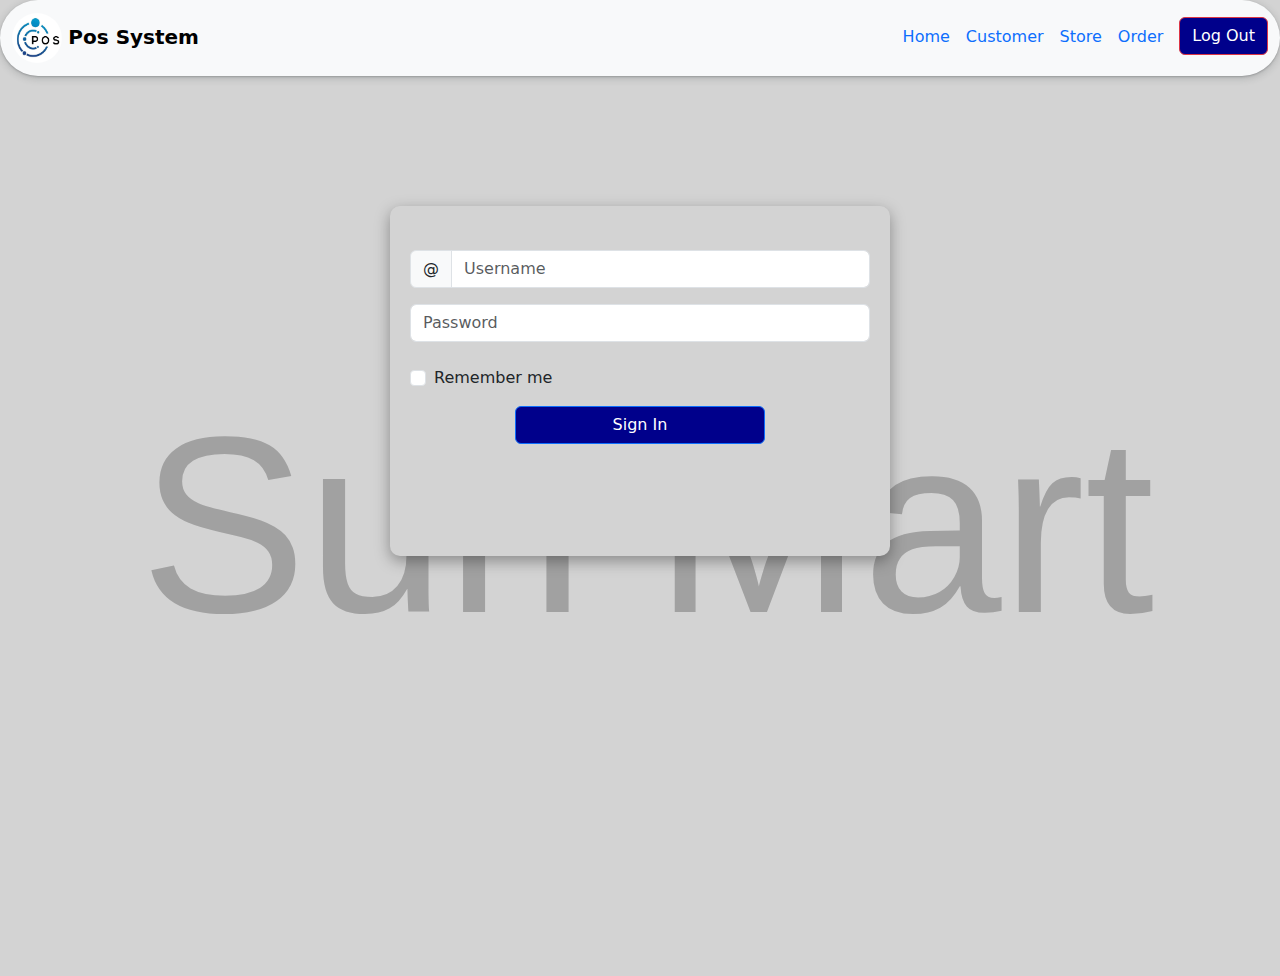
==== commit 87faa0e9: "Project Completed." ====
--- a/index.html
+++ b/index.html
@@ -423,7 +423,30 @@
             background-color: red;
         }
 
+        #logOut {
+            background-color: darkblue;
+        }
+
+        #update {
+            background-color: darkblue;
+            color: white;
+        }
+
+        #delete {
+            background-color: darkblue;
+        }
+
+        #update1 {
+            background-color: darkblue;
+            color: white;
+        }
+
+        #delete1 {
+            background-color: darkblue;
+        }
+
     </style>
+
 </head>
 <body>
 <header>
@@ -431,7 +454,7 @@
         <div class="container-fluid">
             <a class="navbar-brand" href="#">
                 <img id="logo" src="assets/images/Logo.jpeg" alt="Logo" width="50" height="50" class="d-inline-block align-text-center">
-                <b>Sun Mart</b>
+                <b>Pos System</b>
             </a>
             <ul class="nav nav-underline">
                 <li class="nav-item">
@@ -448,7 +471,7 @@
                 </li>
                 <li class="nav-item">
                     <span class="" id="nav-login">
-                        <button type="button" class="btn btn-danger">Log Out</button>
+                        <button id="logOut" type="button" class="btn btn-danger">Log Out</button>
                     </span>
                 </li>
             </ul>
@@ -532,20 +555,17 @@
     <section id="sidebtn">
         <span class="nav-link" id="nav-btn-customer">
             <div id="div1" class="BtnManage ">
-                <h4>Manage</h4>
                 <h3>Customer</h3>
             </div>
         </span>
         <span class="nav-link" id="nav-btn-store">
             <div id="div2" class="BtnManage bg-opacity-75">
-                <h4>Manage</h4>
                 <h3>Store</h3>
             </div>
         </span>
 
         <span class="nav-link" id="nav-btn-order">
             <div id="div3" class="BtnManage bg-opacity-50">
-                <h4>Manage</h4>
                 <h3>Orders</h3>
             </div>
         </span>
@@ -586,8 +606,8 @@
             </div>
 
             <div class="col-12">
-                <button type="button" class="btn btn-warning">Update</button>
-                <button type="button" class="btn btn-danger">Delete</button>
+                <button id="update" type="button" class="btn btn-warning">Update</button>
+                <button id="delete" type="button" class="btn btn-danger">Delete</button>
             </div>
         </form>
     </div>
@@ -702,8 +722,8 @@
             </div>
 
             <div class="col-12">
-                <button type="button" class="btn btn-warning">Update</button>
-                <button type="button" class="btn btn-danger">Delete</button>
+                <button id="update1" type="button" class="btn btn-warning">Update</button>
+                <button id="delete1" type="button" class="btn btn-danger">Delete</button>
             </div>
         </form>
     </div>
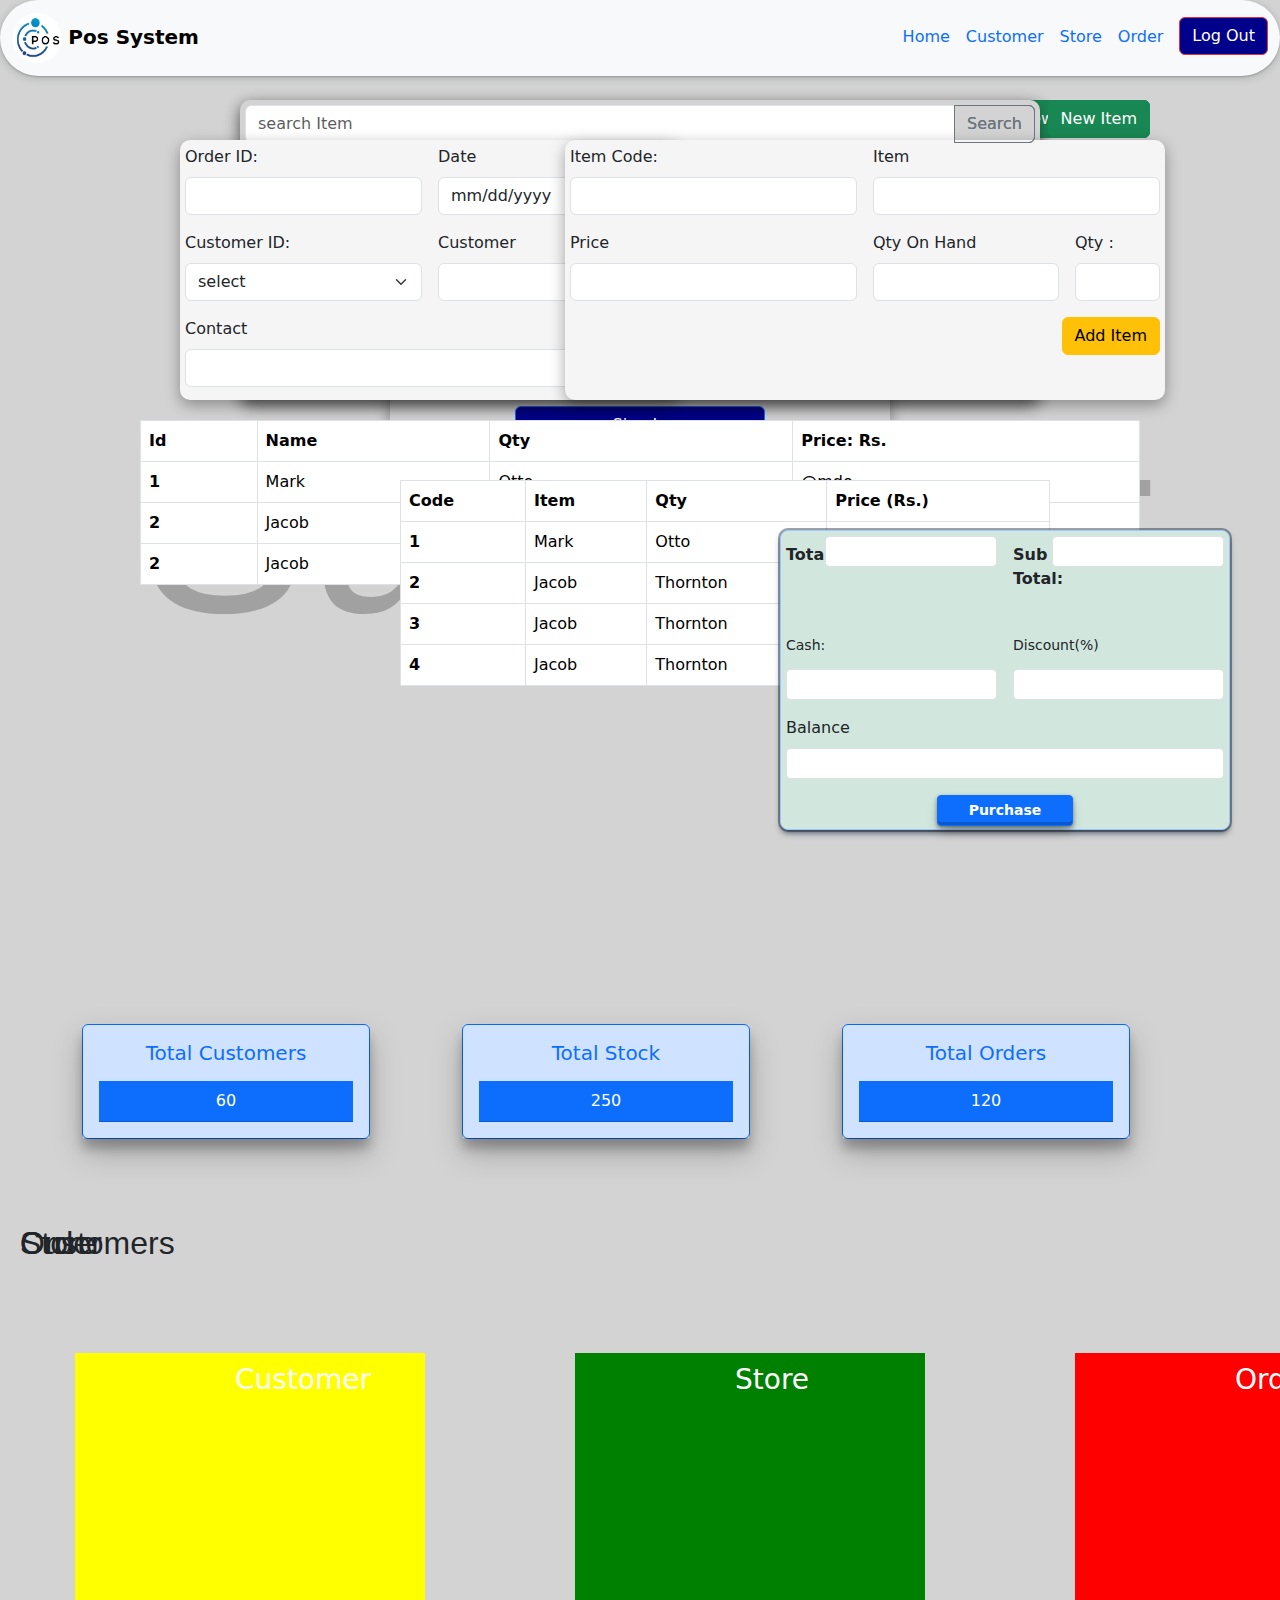
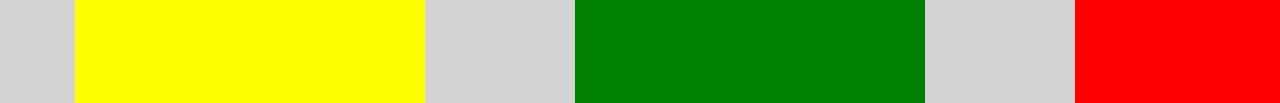
==== commit 149e3dbb: "Project Completed." ====
--- a/index.html
+++ b/index.html
@@ -963,85 +963,10 @@
 </section>
 
 
-<script src="../assets/lib/jquery-3.7.1.min.js"></script>
+<script src="assets/lib/jquery-3.7.1.min.js"></script>
 <script src="https://cdn.jsdelivr.net/npm/bootstrap@5.3.3/dist/js/bootstrap.bundle.min.js" integrity="sha384-YvpcrYf0tY3lHB60NNkmXc5s9fDVZLESaAA55NDzOxhy9GkcIdslK1eN7N6jIeHz" crossorigin="anonymous"></script>
 
-<script>
-    $('#login-sec').css({display:'block'});
-    $('#home-sec').css({display:'none'});
-    $('#customer-sec').css({display:'none'});
-    $('#store-sec').css({display:'none'});
-    $('#order-sec').css({display:'none'});
-
-    /*home-sec*/
-    $('#nav-home').on('click',()=>{
-        $('#login-sec').css({display:'none'});
-        $('#store-sec').css({display:'none'});
-        $('#customer-sec').css({display:'none'});
-        $('#order-sec').css({display:'none'});
-        $('#home-sec').css({display:'block'});
-    })
-
-    /*login-sec*/
-    $('#nav-login').on('click',()=>{
-        $('#home-sec').css({display:'none'});
-        $('#store-sec').css({display:'none'});
-        $('#customer-sec').css({display:'none'});
-        $('#order-sec').css({display:'none'});
-        $('#login-sec').css({display:'block'});
-    })
-
-    /*customer-sec*/
-    $('#nav-customer').on('click',()=>{
-        $('#home-sec').css({display:'none'});
-        $('#login-sec').css({display:'none'});
-        $('#store-sec').css({display:'none'});
-        $('#order-sec').css({display:'none'});
-        $('#customer-sec').css({display:'block'});
-    })
-    /*store-sec*/
-    $('#nav-store').on('click',()=>{
-        $('#home-sec').css({display:'none'});
-        $('#login-sec').css({display:'none'});
-        $('#order-sec').css({display:'none'});
-        $('#customer-sec').css({display:'none'});
-        $('#store-sec').css({display:'block'});
-    })
-    $('#nav-order').on('click',()=>{
-        $('#home-sec').css({display:'none'});
-        $('#login-sec').css({display:'none'});
-        $('#customer-sec').css({display:'none'});
-        $('#store-sec').css({display:'none'});
-        $('#order-sec').css({display:'block'});
-    })
-
-    /*--home sectio-side btn*/
-
-    /*btn- customer*/
-    $('#nav-btn-customer').on('click',()=>{
-        $('#home-sec').css({display:'none'});
-        $('#login-sec').css({display:'none'});
-        $('#store-sec').css({display:'none'});
-        $('#order-sec').css({display:'none'});
-        $('#customer-sec').css({display:'block'});
-    })
-    /*btn-store*/
-    $('#nav-btn-store').on('click',()=>{
-        $('#home-sec').css({display:'none'});
-        $('#login-sec').css({display:'none'});
-        $('#order-sec').css({display:'none'});
-        $('#customer-sec').css({display:'none'});
-        $('#store-sec').css({display:'block'});
-    })
-    /*btn-orders*/
-    $('#nav-btn-order').on('click',()=>{
-        $('#home-sec').css({display:'none'});
-        $('#login-sec').css({display:'none'});
-        $('#customer-sec').css({display:'none'});
-        $('#store-sec').css({display:'none'});
-        $('#order-sec').css({display:'block'});
-    })
-</script>
+<script src="assets/js/customer.js"></script>
 
 </body>
 </html>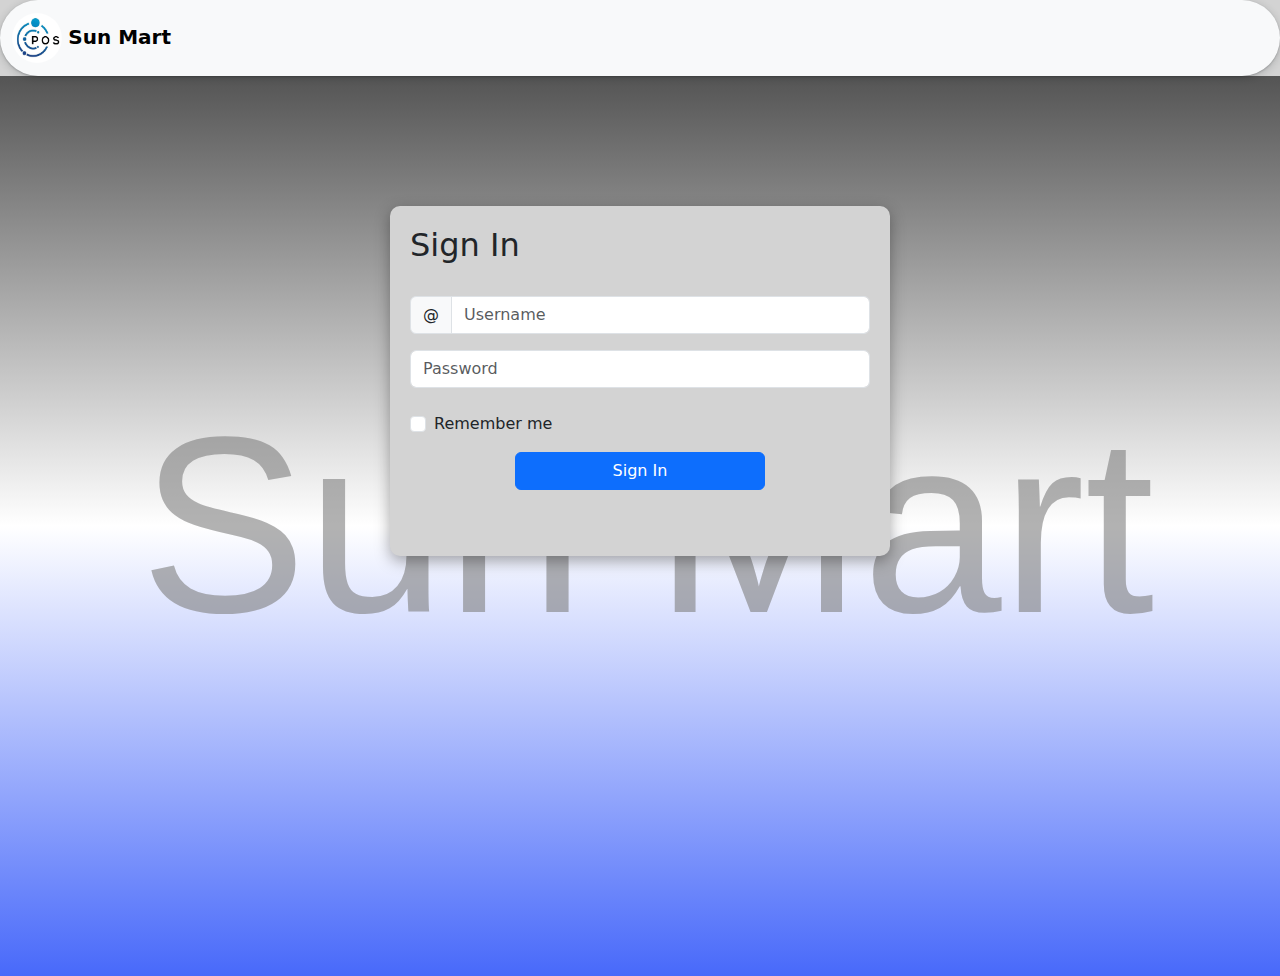
==== commit 37c28688: "Few Changes." ====
--- a/index.html
+++ b/index.html
@@ -2,451 +2,13 @@
 <html lang="en">
 <head>
     <meta http-equiv="Content-Type" content="text/html;charset=UTF-8">
-    <title>Pos System</title>
+    <title>SunMart</title>
     <link href="https://cdn.jsdelivr.net/npm/bootstrap@5.3.3/dist/css/bootstrap.min.css" rel="stylesheet" integrity="sha384-QWTKZyjpPEjISv5WaRU9OFeRpok6YctnYmDr5pNlyT2bRjXh0JMhjY6hW+ALEwIH" crossorigin="anonymous">
-    <link rel="stylesheet" href="assets/normalize.css">
+    <link rel="stylesheet" href="assets/css/normalize.css">
+    <link rel="stylesheet" href="assets/css/style.css">
     <style>
 
-        body{
-            position: relative;
-            background: #ffffff;
-        }
-        /*header*/
-        header>nav{
-            border-radius: 40px 40px 40px 40px;
-            box-shadow: rgba(60, 64, 67, 0.3) 0px 1px 2px 0px, rgba(60, 64, 67, 0.15) 0px 2px 6px 2px;
-        }
-        header>nav>div>a>img{
-            border-radius: 50%;
-        }
-
-        /*login*/
-        #login-sec{
-            position: relative;
-            height: 100vh;
-        }
-        #login-sec>#log-form{
-            width: 500px;
-            height: 350px;
-            background: lightgray;
-            border-radius: 10px;
-            padding: 20px;
-            box-shadow: rgba(0, 0, 0, 0.35) 0px 5px 15px;;
-
-            position: absolute;
-            top: 130px;
-            left: 0;
-            right: 0;
-            margin: auto;
-
-        }
-        #btnSign{
-            position: absolute;
-            background-color: darkblue;
-            left: 0;
-            right: 0;
-            margin: auto;
-        }
-        #login-sec>h1{
-            font-size: 250px;
-            font-family: sans-serif;
-            color: gray;
-            position: absolute;
-            top: 300px;
-            left: 140px;
-            margin: auto;
-            opacity: 60%;
-        }
-
-        /*-home-*/
-        body{
-            background: lightgray;
-        }
-        #home-sec>#sidebtn{
-            height: fit-content;
-            position: absolute;
-        }
-
-        .BtnManage{
-            width: 350px;
-            height: 350px;
-            color: white;
-            position: relative;
-            margin-left: -120px;
-        }
-
-        .BtnManage>h3{
-            position: absolute;
-            left: 160px;
-            /*right: 30px;*/
-            top: 10px;
-
-        }
-        #sidebtn>a>#div1{
-            opacity: 1;
-        }
-        #sidebtn>a>#div2{
-            opacity: 75%;
-        }
-        #sidebtn>a>#div3{
-            opacity: 50%;
-        }
-        .BtnManage>h4{
-            position: absolute;
-            left: 32px;
-            /*right: 30px;*/
-            top: 12px;
-
-        }
-        .BtnManage:hover{
-            width: 400px;
-            transition-duration: 3s;
-            margin-left: 0;
-            background-color: blueviolet;
-            color: lightgrey;
-            opacity: 1;
-
-        }
-        #home-sec>h2{
-            text-decoration-style: dashed;
-            position: absolute;
-            top: 550px;
-            right: 30px;
-        }
-        #home-sec>h1{
-            font-size: 250px;
-            font-family: sans-serif;
-            color: gray;
-            position: absolute;
-            top: 300px;
-            left: 140px;
-            margin: auto;
-            opacity: 50%;
-        }
-        .card-body{
-            box-shadow: rgba(0, 0, 0, 0.25) 0px 14px 28px, rgba(0, 0, 0, 0.22) 0px 10px 10px;
-        }
-
-        /*-customer-*/
-        #customerSearch{
-            width: 800px;
-            height: 300px;
-            border-radius: 10px;
-            background: whitesmoke;
-            position: absolute;
-            top: 100px;
-            left: 0;
-            right: 0;
-            margin: auto;
-            padding: 5px;
-            box-shadow: rgba(0, 0, 0, 0.35) 0px 5px 15px;
-        }
-        #newCust{
-            position: absolute;
-            top: 100px;
-            right: 130px;
-            margin: auto;
-        }
-        #custTable{
-            width: 1000px;
-            position: absolute;
-            top: 420px;
-            left: 0;
-            right: 0;
-            margin: auto;
-        }
-        #cust-form-tittle{
-            position: absolute;
-            left: 20px;
-            font-family: sans-serif;
-        }
-
-        /*Store*/
-        #ItemSearch{
-            width: 800px;
-            height: 300px;
-            border-radius: 10px;
-            background: whitesmoke;
-            position: absolute;
-            top: 100px;
-            left: 0;
-            right: 0;
-            margin: auto;
-            padding: 5px;
-            box-shadow: rgba(0, 0, 0, 0.35) 0px 5px 15px;
-        }
-        #newItem{
-            position: absolute;
-            top: 100px;
-            right: 130px;
-            margin: auto;
-        }
-        #itemTable{
-            width: 1000px;
-            position: absolute;
-            top: 420px;
-            left: 0;
-            right: 0;
-            margin: auto;
-        }
-        #item-form-tittle{
-            position: absolute;
-            left: 20px;
-            font-family: sans-serif;
-        }
-
-        /*orders*/
-        #custForm{
-            width: 500px;
-            height: 260px;
-            border-radius: 10px;
-            background: whitesmoke;
-            position: absolute;
-            top: 86px;
-            left: 160px;
-            margin: auto;
-            padding: 5px;
-            box-shadow: rgba(0, 0, 0, 0.35) 0px 5px 15px;
-        }
-        #ItemForm{
-            width: 600px;
-            height: 260px;
-            border-radius: 10px;
-            background: whitesmoke;
-            position: absolute;
-            top: 86px;
-            right: 50px;
-            margin: auto;
-            padding: 5px;
-            box-shadow: rgba(0, 0, 0, 0.35) 0px 5px 15px;
-        }
-        #totalForm{
-            z-index: 2;
-            width: 450px;
-            height: 300px;
-            position: absolute;
-            top: 314px;
-            right: 50px;
-            margin: auto;
-            padding: 5px;
-            box-shadow: rgba(6, 24, 44, 0.4) 0px 0px 0px 2px, rgba(6, 24, 44, 0.65) 0px 4px 6px -1px, rgba(255, 255, 255, 0.08) 0px 1px 0px inset;
-        }
-        #itemCart{
-            width: 650px;
-            position: absolute;
-            top: 370px;
-            left: 160px;
-
-            margin: auto;
-        }
-        #order-form-tittle{
-            position: absolute;
-            left: 20px;
-            font-family: sans-serif;
-        }
-        #purchase-btn{
-            box-shadow: rgba(0, 0, 0, 0.4) 0px 2px 4px, rgba(0, 0, 0, 0.3) 0px 7px 13px -3px, rgba(0, 0, 0, 0.2) 0px -3px 0px inset;
-        }
-
-        /*----------------------------------*/
-        body{
-            background: lightgrey;
-        }
-
-        #customerSearch{
-            width: 800px;
-            height: 300px;
-            border-radius: 10px;
-            background: lightgrey;
-            color: black;
-            position: absolute;
-            top: 100px;
-            left: 0;
-            right: 0;
-            margin: auto;
-            padding: 5px;
-        }
-
-        #newCust{
-            position: absolute;
-            top: 100px;
-            right: 130px;
-            margin: auto;
-        }
-
-        #custTable{
-            width: 1000px;
-            position: absolute;
-            top: 420px;
-            left: 0;
-            right: 0;
-            margin: auto;
-        }
-
-        #div1 {
-            position: absolute;
-            top: 150px;
-            left: 75px;
-            margin: auto;
-        }
-
-        #div2 {
-            position: absolute;
-            top: 150px;
-            left: 575px;
-            margin: auto;
-        }
-
-        #div3 {
-            position: absolute;
-            top: 150px;
-            left: 1075px;
-            margin: auto;
-        }
-
-        h2{
-            text-decoration-style: dashed;
-            position: absolute;
-            top: 550px;
-            right: 30px;
-
-
-        }
-
-        body{
-            position: relative;
-        }
-
-        #log-form{
-            width: 800px;
-            height: 300px;
-            background: lightgrey;
-            border-radius: 10px;
-            padding: 20px;
-
-            position: absolute;
-            top: 420px;
-            left: 0;
-            right: 0;
-            margin: auto;
-
-        }
-        #btnSign{
-            position: absolute;
-            left: 0;
-            right: 0;
-            margin: auto;
-        }
-
-        body {
-            background: lightgray;
-        }
-
-        #ItemSearch{
-            width: 800px;
-            height: 300px;
-            border-radius: 10px;
-            background: lightgrey;
-            position: absolute;
-            top: 100px;
-            left: 0;
-            right: 0;
-            margin: auto;
-            padding: 5px;
-        }
-        #newItem{
-            position: absolute;
-            top: 100px;
-            right: 130px;
-            margin: auto;
-        }
-        #itemTable{
-            width: 1000px;
-            position: absolute;
-            top: 420px;
-            left: 0;
-            right: 0;
-            margin: auto;
-        }
-
-        body{
-            background: lightgray;
-        }
-
-        #custForm{
-            width: 500px;
-            height: 260px;
-            border-radius: 10px;
-            background: whitesmoke;
-            position: absolute;
-            top: 140px;
-            left: 180px;
-            margin: auto;
-            padding: 5px;
-        }
-
-        #totalForm{
-            width: 450px;
-            height: 300px;
-            position: absolute;
-            top: 530px;
-            right: 50px;
-            margin: auto;
-            padding: 5px;
-        }
-        #itemCart{
-            width: 650px;
-            position: absolute;
-            top: 480px;
-            left: 400px;
-
-            margin: auto;
-        }
-
-        #ItemForm {
-            position: absolute;
-            top: 140px;
-            left: 500px;
-        }
-
-        /*----------------------*/
-
-        #div1 {
-            background-color: yellow;
-        }
-
-        #div2 {
-            background-color: green;
-        }
-
-        #div3 {
-            background-color: red;
-        }
-
-        #logOut {
-            background-color: darkblue;
-        }
-
-        #update {
-            background-color: darkblue;
-            color: white;
-        }
-
-        #delete {
-            background-color: darkblue;
-        }
-
-        #update1 {
-            background-color: darkblue;
-            color: white;
-        }
-
-        #delete1 {
-            background-color: darkblue;
-        }
-
     </style>
-
 </head>
 <body>
 <header>
@@ -454,9 +16,9 @@
         <div class="container-fluid">
             <a class="navbar-brand" href="#">
                 <img id="logo" src="assets/images/Logo.jpeg" alt="Logo" width="50" height="50" class="d-inline-block align-text-center">
-                <b>Pos System</b>
+                <b>Sun Mart</b>
             </a>
-            <ul class="nav nav-underline">
+            <ul id="nav-element" class="nav nav-underline">
                 <li class="nav-item">
                     <span class="nav-link" id="nav-home">Home</span>
                 </li>
@@ -464,14 +26,14 @@
                     <span class="nav-link" id="nav-customer">Customer</span>
                 </li>
                 <li class="nav-item">
-                    <span class="nav-link" id="nav-store">Store</span>
+                    <span class="nav-link" id="nav-store">Items</span>
                 </li>
                 <li class="nav-item">
                     <a class="nav-link" id="nav-order">Order</a>
                 </li>
                 <li class="nav-item">
                     <span class="" id="nav-login">
-                        <button id="logOut" type="button" class="btn btn-danger">Log Out</button>
+                        <button onclick="hideHeaderElement()" type="button" class="btn btn-danger">Log Out</button>
                     </span>
                 </li>
             </ul>
@@ -486,7 +48,7 @@
     </h1>
     <div id="log-form">
         <form>
-            <h2></h2>
+            <h2>Sign In</h2>
             <br>
             <div class="input-group mb-3">
                 <span class="input-group-text" id="basic-addon1">@</span>
@@ -502,9 +64,9 @@
                 <label class="form-check-label" for="exampleCheck1">Remember me</label>
             </div>
 
-            <a href="">
-                <button id="btnSign" type="button" class="btn btn-primary col-md-6">Sign In</button>
-            </a>
+            <span>
+                <button onclick="showHeaderElement()" id="btnSign" type="button" class="btn btn-primary col-md-6">Sign In</button>
+            </span>
 
         </form>
     </div>
@@ -512,6 +74,9 @@
 
 <!--home-sec-->
 <section id="home-sec">
+    <!--<h1>
+        Sun Mart
+    </h1>-->
     <br>
     <br>
     <div class="container text-center">
@@ -555,23 +120,26 @@
     <section id="sidebtn">
         <span class="nav-link" id="nav-btn-customer">
             <div id="div1" class="BtnManage ">
+                <h4>Manage</h4>
                 <h3>Customer</h3>
             </div>
         </span>
         <span class="nav-link" id="nav-btn-store">
             <div id="div2" class="BtnManage bg-opacity-75">
+                <h4>Manage</h4>
                 <h3>Store</h3>
             </div>
         </span>
 
         <span class="nav-link" id="nav-btn-order">
             <div id="div3" class="BtnManage bg-opacity-50">
+                <h4>Manage</h4>
                 <h3>Orders</h3>
             </div>
         </span>
 
     </section>
-    <h2></h2>
+    <h2> Contact Us :</h2>
 
 </section>
 
@@ -606,8 +174,8 @@
             </div>
 
             <div class="col-12">
-                <button id="update" type="button" class="btn btn-warning">Update</button>
-                <button id="delete" type="button" class="btn btn-danger">Delete</button>
+                <button id="btnCustUpdate" type="button" class="btn btn-warning">Update</button>
+                <button id="btnCustDelete" type="button" class="btn btn-danger">Delete</button>
             </div>
         </form>
     </div>
@@ -649,7 +217,7 @@
 
                     <div class="modal-footer">
                         <button type="button" class="btn btn-secondary" data-bs-dismiss="modal">Close</button>
-                        <button type="button" class="btn btn-primary">Save</button>
+                        <button id="btn-saveCustomer" type="button" class="btn btn-primary">Save</button>
                     </div>
                 </div>
             </div>
@@ -666,24 +234,9 @@
                 <th scope="col">Contact</th>
             </tr>
             </thead>
-            <tbody>
+            <tbody id="custTableBody">
             <tr>
-                <th scope="row">1</th>
-                <td>Mark</td>
-                <td>Otto</td>
-                <td>@mdo</td>
-            </tr>
-            <tr>
-                <th scope="row">2</th>
-                <td>Jacob</td>
-                <td>Thornton</td>
-                <td>@fat</td>
-            </tr>
-            <tr>
-                <th scope="row">2</th>
-                <td>Jacob</td>
-                <td>Thornton</td>
-                <td>@fat</td>
+
             </tr>
 
             </tbody>
@@ -722,8 +275,8 @@
             </div>
 
             <div class="col-12">
-                <button id="update1" type="button" class="btn btn-warning">Update</button>
-                <button id="delete1" type="button" class="btn btn-danger">Delete</button>
+                <button id="btn-UpdateItem" type="button" class="btn btn-warning">Update</button>
+                <button id="btn-DeleteItem" type="button" class="btn btn-danger">Delete</button>
             </div>
         </form>
     </div>
@@ -764,7 +317,7 @@
 
                     <div class="modal-footer">
                         <button type="button" class="btn btn-secondary" data-bs-dismiss="modal">Close</button>
-                        <button type="button" class="btn btn-primary">Save</button>
+                        <button id="btn-saveItem" type="button" class="btn btn-primary">Save</button>
                     </div>
                 </div>
             </div>
@@ -781,24 +334,9 @@
                 <th scope="col">Price: Rs.</th>
             </tr>
             </thead>
-            <tbody>
+            <tbody id="itemTableBody">
             <tr>
-                <th scope="row">1</th>
-                <td>Mark</td>
-                <td>Otto</td>
-                <td>@mdo</td>
-            </tr>
-            <tr>
-                <th scope="row">2</th>
-                <td>Jacob</td>
-                <td>Thornton</td>
-                <td>@fat</td>
-            </tr>
-            <tr>
-                <th scope="row">2</th>
-                <td>Jacob</td>
-                <td>Thornton</td>
-                <td>@fat</td>
+
             </tr>
 
             </tbody>
@@ -822,16 +360,14 @@
                 <input type="text" class="form-control" id="OrderID">
             </div>
             <div class="col-md-6">
-                <label for="Date" class="form-label">Date</label>
-                <input type="date" class="form-control" id="Date">
-            </div>
-            <div class="col-md-6">
-                <label for="CustomerID" class="form-label">Customer ID:</label>
-                <select id="CustomerID" class="form-select">
-                    <option selected>select</option>
-                    <option>C001</option>
-                    <option>C002</option>
-                    <option>C003</option>
+                <label for="current-Date" class="form-label">Date</label>
+                <input type="date" class="form-control" id="current-Date">
+            </div>
+            <div class="col-md-6">
+                <label for="Customerid-dropdown" class="form-label">Customer ID:</label>
+                <select id="Customerid-dropdown" class="form-select">
+
+
                 </select>
             </div>
             <div class="col-md-6">
@@ -851,37 +387,41 @@
         <form class="row g-3">
 
             <div class="col-md-6">
-                <label for="ICode" class="form-label">Item Code:</label>
-                <input type="text" class="form-control" id="ICode">
+                <!--<label for="ICode" class="form-label">Item Code:</label>
+                <input type="text" class="form-control" id="ICode">-->
+                <label for="Itemid-dropdown" class="form-label">Item Code</label>
+                <select id="Itemid-dropdown" class="form-select">
+
+                </select>
             </div>
             <div class="col-md-6">
                 <label for="IName" class="form-label">Item</label>
                 <input type="text" class="form-control" id="IName">
             </div>
             <div class="col-md-6">
-                <label for="Price" class="form-label">Price</label>
-                <input type="text" class="form-control" id="Price">
+                <label for="IPrice" class="form-label">Price</label>
+                <input type="text" class="form-control" id="IPrice">
             </div>
             <div class="col-md-4">
                 <label for="QtyOnHand" class="form-label">Qty On Hand</label>
                 <input type="text" class="form-control" id="QtyOnHand">
             </div>
             <div class="col-md-2">
-                <label for="Qty" class="form-label">Qty :</label>
-                <input type="text" class="form-control" id="Qty">
+                <label for="IQty" class="form-label">Qty :</label>
+                <input type="text" class="form-control" id="IQty">
             </div>
 
             <div class="d-grid gap-2 d-md-flex justify-content-md-end">
-                <button class="btn btn-warning" type="button"> Add Item</button>
+                <button id="btn-AddItem" class="btn btn-warning" type="button"> Add Item</button>
             </div>
         </form>
     </div>
 
     <!-------Total Form------->
-    <div id="totalForm" class=" bg-success-subtle border border-primary-subtle rounded-3">
+    <div id="totalForm"class=" bg-success-subtle border border-primary-subtle rounded-3">
         <form class="row g-3 ">
 
-            <div class="col-md-6">
+            <div  id="totalF-1col" class="col-md-6">
                 <div class="row mb-3">
                     <label for="Total" class="col-sm-2 col-form-label"><b>Total:</b></label>
                     <div class="col-sm-10">
@@ -889,7 +429,7 @@
                     </div>
                 </div>
             </div>
-            <div class="col-md-6">
+            <div id="totalF-2col" class="col-md-6">
                 <div class="row mb-3">
                     <label for="SubTotal" class="col-sm-2 col-form-label"><b>Sub<br>Total:</b></label>
                     <div class="col-sm-10">
@@ -899,21 +439,29 @@
             </div>
 
 
-            <div class="col-md-6">
+            <div id="totalF-3col" class="col-md-6">
                 <label for="Cash" class="form-label col-form-label-sm">Cash:</label>
                 <input type="text" class="form-control form-control-sm" id="Cash">
             </div>
-            <div class="col-md-6">
-                <label for="Discount" class="form-label col-form-label-sm">Discount(%)</label>
-                <input type="text" class="form-control form-control-sm" id="Discount">
-            </div>
-            <div class="col-md-12">
+            <div id="totalF-4col" class="col-md-6">
+                <label for="Discount" class="form-label col-form-label-sm">Discount (%)</label>
+                <!--<input type="text" class="form-control form-control-sm" id="Discount">-->
+                <select id="Discount" class="form-select">
+                    <option>Select Discount</option>
+                    <option>10</option>
+                    <option>20</option>
+                    <option>25</option>
+                    <option>30</option>
+                    <option>50</option>
+                </select>
+            </div>
+            <div id="totalF-5col" class="col-md-12">
                 <label for="Balance" class="form-label">Balance</label>
                 <input type="text" class="form-control form-control-sm" id="Balance">
             </div>
 
             <div class="d-grid gap-2 col-4 mx-auto">
-                <button  id="purchase-btn" class="btn btn-primary btn-sm" type="button"><b>Purchase</b></button>
+                <button  id="btn-purchase" class="btn btn-primary btn-sm" type="button"><b>Purchase</b></button>
             </div>
 
         </form>
@@ -930,31 +478,11 @@
                 <th scope="col">Price (Rs.)</th>
             </tr>
             </thead>
-            <tbody>
+            <tbody id="item-cart-body">
             <tr>
-                <th scope="row">1</th>
-                <td>Mark</td>
-                <td>Otto</td>
-                <td>@mdo</td>
+
             </tr>
-            <tr>
-                <th scope="row">2</th>
-                <td>Jacob</td>
-                <td>Thornton</td>
-                <td>@fat</td>
-            </tr>
-            <tr>
-                <th scope="row">3</th>
-                <td>Jacob</td>
-                <td>Thornton</td>
-                <td>@fat</td>
-            </tr>
-            <tr>
-                <th scope="row">4</th>
-                <td>Jacob</td>
-                <td>Thornton</td>
-                <td>@fat</td>
-            </tr>
+
 
 
             </tbody>
@@ -963,10 +491,13 @@
 </section>
 
 
-<script src="assets/lib/jquery-3.7.1.min.js"></script>
+<script src="../assets/lib/jquery-3.7.1.min.js"></script>
 <script src="https://cdn.jsdelivr.net/npm/bootstrap@5.3.3/dist/js/bootstrap.bundle.min.js" integrity="sha384-YvpcrYf0tY3lHB60NNkmXc5s9fDVZLESaAA55NDzOxhy9GkcIdslK1eN7N6jIeHz" crossorigin="anonymous"></script>
 
-<script src="assets/js/customer.js"></script>
+<script src="assets/js/pos-system.js"></script>
+<script type="module" src="controllar/customer.js"></script>
+<script type="module" src="controllar/item.js"></script>
+<script type="module" src="controllar/placeOrder.js"></script>
 
 </body>
 </html>--- a/assets/css/style.css
+++ b/assets/css/style.css
@@ -0,0 +1,251 @@
+body{
+    position: relative;
+    background: lightgrey;
+}
+/*header*/
+header>nav{
+    border-radius: 40px 40px 40px 40px;
+    box-shadow: rgba(60, 64, 67, 0.3) 0px 1px 2px 0px, rgba(60, 64, 67, 0.15) 0px 2px 6px 2px;
+}
+header>nav>div>a>img{
+    border-radius: 50%;
+}
+
+/*login*/
+#login-sec{
+    position: relative;
+    background:linear-gradient(rgba(0,0,0,0.6),#ffffff,#4869fa);
+    height: 100vh;
+}
+#login-sec>#log-form{
+    width: 500px;
+    height: 350px;
+    background: lightgray;
+    border-radius: 10px;
+    padding: 20px;
+    box-shadow: rgba(0, 0, 0, 0.35) 0px 5px 15px;;
+
+    position: absolute;
+    top: 130px;
+    left: 0;
+    right: 0;
+    margin: auto;
+
+}
+#btnSign{
+    position: absolute;
+    left: 0;
+    right: 0;
+    margin: auto;
+}
+#login-sec>h1{
+    font-size: 250px;
+    font-family: sans-serif;
+    color: gray;
+    position: absolute;
+    top: 300px;
+    left: 140px;
+    margin: auto;
+    opacity: 60%;
+}
+
+/*-home-*/
+
+#home-sec>#sidebtn{
+    height: fit-content;
+    position: absolute;
+}
+.BtnManage{
+    width: 350px;
+    height: 60px;
+    background-color: darkblue;
+    border: 2px solid cornflowerblue;
+    color: white;
+    margin-bottom: 20px;
+    border-radius: 0 50px 50px 0;
+    position: relative;
+    margin-left: -120px;
+}
+.BtnManage>h3{
+    position: absolute;
+    left: 160px;
+    /*right: 30px;*/
+    top: 10px;
+
+}
+#sidebtn>a>#div1{
+    opacity: 1;
+}
+#sidebtn>a>#div2{
+    opacity: 75%;
+}
+#sidebtn>a>#div3{
+    opacity: 50%;
+}
+.BtnManage>h4{
+    position: absolute;
+    left: 32px;
+    /*right: 30px;*/
+    top: 12px;
+
+}
+.BtnManage:hover{
+    width: 400px;
+    transition-duration: 3s;
+    margin-left: 0;
+    background-color: blueviolet;
+    color: lightgrey;
+    opacity: 1;
+
+}
+#home-sec>h2{
+    text-decoration-style: dashed;
+    position: absolute;
+    top: 550px;
+    right: 30px;
+}
+#home-sec>h1{
+    font-size: 250px;
+    font-family: sans-serif;
+    color: gray;
+    position: absolute;
+    top: 300px;
+    left: 140px;
+    margin: auto;
+    opacity: 50%;
+}
+.card-body{
+    box-shadow: rgba(0, 0, 0, 0.25) 0px 14px 28px, rgba(0, 0, 0, 0.22) 0px 10px 10px;
+}
+
+/*-customer-*/
+#customerSearch{
+    width: 800px;
+    height: 300px;
+    border-radius: 10px;
+    background: whitesmoke;
+    position: absolute;
+    top: 100px;
+    left: 0;
+    right: 0;
+    margin: auto;
+    padding: 5px;
+    box-shadow: rgba(0, 0, 0, 0.35) 0px 5px 15px;
+}
+#newCust{
+    position: absolute;
+    top: 100px;
+    right: 130px;
+    margin: auto;
+}
+#custTable{
+    width: 1000px;
+    position: absolute;
+    top: 420px;
+    left: 0;
+    right: 0;
+    margin: auto;
+}
+#cust-form-tittle{
+    position: absolute;
+    left: 20px;
+    font-family: sans-serif;
+}
+
+/*Store*/
+#ItemSearch{
+    width: 800px;
+    height: 300px;
+    border-radius: 10px;
+    background: whitesmoke;
+    position: absolute;
+    top: 100px;
+    left: 0;
+    right: 0;
+    margin: auto;
+    padding: 5px;
+    box-shadow: rgba(0, 0, 0, 0.35) 0px 5px 15px;
+}
+#newItem{
+    position: absolute;
+    top: 100px;
+    right: 130px;
+    margin: auto;
+}
+#itemTable{
+    width: 1000px;
+    position: absolute;
+    top: 420px;
+    left: 0;
+    right: 0;
+    margin: auto;
+}
+#item-form-tittle{
+    position: absolute;
+    left: 20px;
+    font-family: sans-serif;
+}
+
+/*orders*/
+#custForm{
+    width: 500px;
+    height: 260px;
+    border-radius: 10px;
+    background: whitesmoke;
+    position: absolute;
+    top: 86px;
+    left: 160px;
+    margin: auto;
+    padding: 5px;
+    box-shadow: rgba(0, 0, 0, 0.35) 0px 5px 15px;
+}
+#ItemForm{
+    width: 600px;
+    height: 260px;
+    border-radius: 10px;
+    background: whitesmoke;
+    position: absolute;
+    top: 86px;
+    right: 50px;
+    margin: auto;
+    padding: 5px;
+    box-shadow: rgba(0, 0, 0, 0.35) 0px 5px 15px;
+}
+#totalForm{
+    z-index: 2;
+    width: 450px;
+    height: 300px;
+    position: absolute;
+    top: 314px;
+    right: 50px;
+    margin: auto;
+    padding: 5px;
+    box-shadow: rgba(6, 24, 44, 0.4) 0px 0px 0px 2px, rgba(6, 24, 44, 0.65) 0px 4px 6px -1px, rgba(255, 255, 255, 0.08) 0px 1px 0px inset;
+}
+#itemCart{
+    width: 650px;
+    position: absolute;
+    top: 370px;
+    left: 160px;
+
+    margin: auto;
+}
+#order-form-tittle{
+    position: absolute;
+    left: 20px;
+    font-family: sans-serif;
+}
+
+#totalF-3col{
+    margin-top: 0;
+}
+#totalF-4col{
+    margin-top: 0;
+}
+#totalF-5col{
+    margin-top: 0;
+}
+#purchase-btn{
+    box-shadow: rgba(0, 0, 0, 0.4) 0px 2px 4px, rgba(0, 0, 0, 0.3) 0px 7px 13px -3px, rgba(0, 0, 0, 0.2) 0px -3px 0px inset;
+}
+
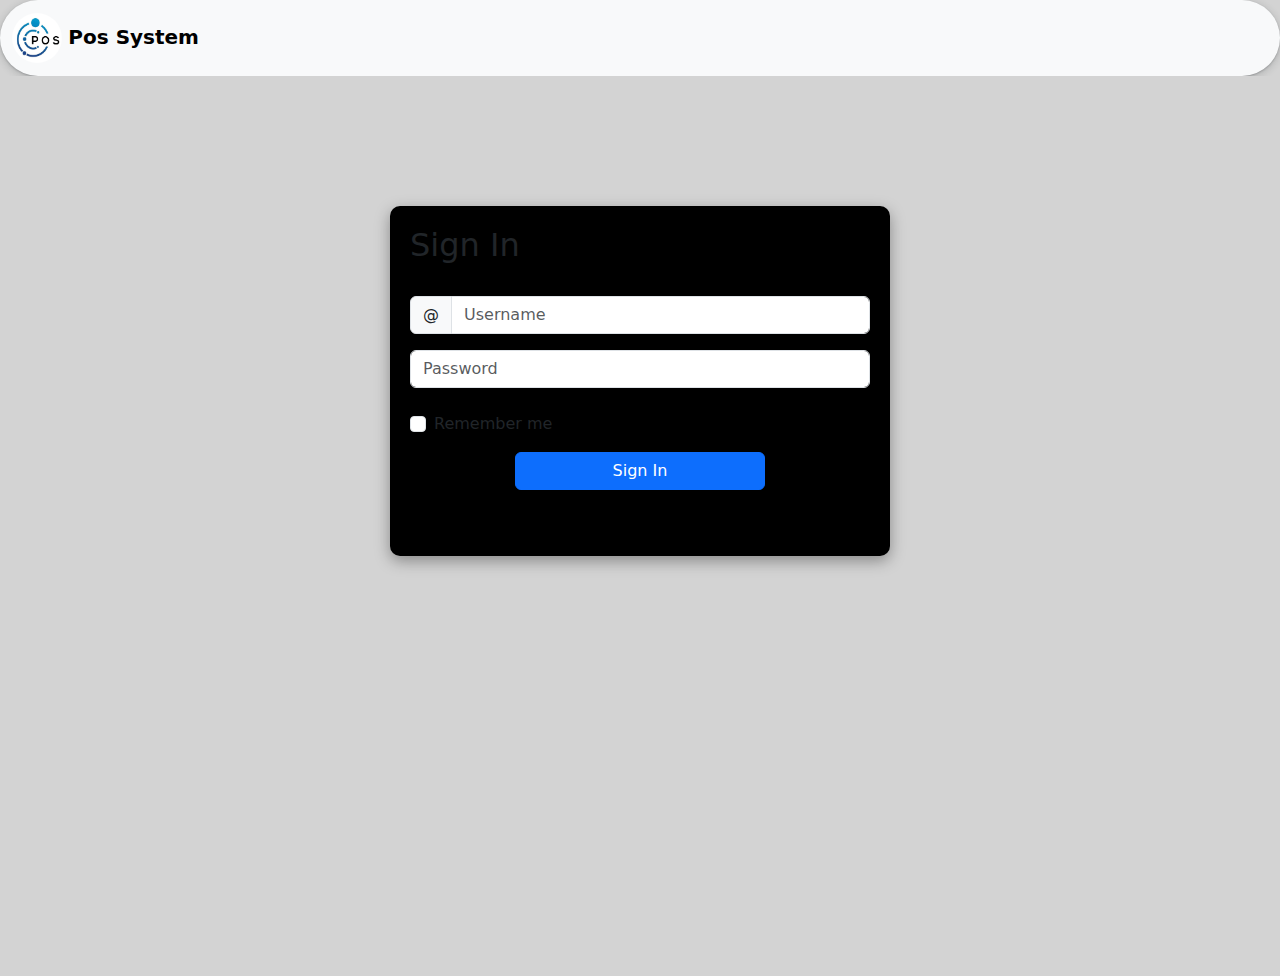
==== commit 473fab71: "Few Changes." ====
--- a/index.html
+++ b/index.html
@@ -2,7 +2,7 @@
 <html lang="en">
 <head>
     <meta http-equiv="Content-Type" content="text/html;charset=UTF-8">
-    <title>SunMart</title>
+    <title>Pos System</title>
     <link href="https://cdn.jsdelivr.net/npm/bootstrap@5.3.3/dist/css/bootstrap.min.css" rel="stylesheet" integrity="sha384-QWTKZyjpPEjISv5WaRU9OFeRpok6YctnYmDr5pNlyT2bRjXh0JMhjY6hW+ALEwIH" crossorigin="anonymous">
     <link rel="stylesheet" href="assets/css/normalize.css">
     <link rel="stylesheet" href="assets/css/style.css">
@@ -16,7 +16,7 @@
         <div class="container-fluid">
             <a class="navbar-brand" href="#">
                 <img id="logo" src="assets/images/Logo.jpeg" alt="Logo" width="50" height="50" class="d-inline-block align-text-center">
-                <b>Sun Mart</b>
+                <b>Pos System</b>
             </a>
             <ul id="nav-element" class="nav nav-underline">
                 <li class="nav-item">
@@ -33,7 +33,7 @@
                 </li>
                 <li class="nav-item">
                     <span class="" id="nav-login">
-                        <button onclick="hideHeaderElement()" type="button" class="btn btn-danger">Log Out</button>
+                        <button onclick="hideHeaderElement()" type="button" class="btn btn-danger" id="logOut">Log Out</button>
                     </span>
                 </li>
             </ul>
@@ -43,9 +43,7 @@
 
 <!--login-->
 <section id="login-sec">
-    <h1>
-        Sun Mart
-    </h1>
+
     <div id="log-form">
         <form>
             <h2>Sign In</h2>
@@ -74,9 +72,7 @@
 
 <!--home-sec-->
 <section id="home-sec">
-    <!--<h1>
-        Sun Mart
-    </h1>-->
+
     <br>
     <br>
     <div class="container text-center">
@@ -117,30 +113,6 @@
     <br>
     <br>
 
-    <section id="sidebtn">
-        <span class="nav-link" id="nav-btn-customer">
-            <div id="div1" class="BtnManage ">
-                <h4>Manage</h4>
-                <h3>Customer</h3>
-            </div>
-        </span>
-        <span class="nav-link" id="nav-btn-store">
-            <div id="div2" class="BtnManage bg-opacity-75">
-                <h4>Manage</h4>
-                <h3>Store</h3>
-            </div>
-        </span>
-
-        <span class="nav-link" id="nav-btn-order">
-            <div id="div3" class="BtnManage bg-opacity-50">
-                <h4>Manage</h4>
-                <h3>Orders</h3>
-            </div>
-        </span>
-
-    </section>
-    <h2> Contact Us :</h2>
-
 </section>
 
 <!--customer-page-->
@@ -183,8 +155,8 @@
     <div id="newCust">
 
         <!-- Button trigger modal -->
-        <button type="button" class="btn btn-success" data-bs-toggle="modal" data-bs-target="#newCust-form">
-            New Customer
+        <button type="button" class="btn btn-success" data-bs-toggle="modal" data-bs-target="#newCust-form" id="customer">
+            Add Customer
         </button>
 
         <!-- Modal -->
@@ -247,7 +219,7 @@
 <!--Store-sec-->
 <section id="store-sec">
     <div id="item-form-tittle">
-        <h1>Store</h1>
+        <h1>Item</h1>
     </div>
 
     <div id="ItemSearch">
@@ -283,7 +255,7 @@
 
     <div id="newItem">
         <!-- Button trigger modal -->
-        <button type="button" class="btn btn-success" data-bs-toggle="modal" data-bs-target="#newItemForm">
+        <button id="addItem" type="button" class="btn btn-success" data-bs-toggle="modal" data-bs-target="#newItemForm">
             New Item
         </button>
 
--- a/assets/css/style.css
+++ b/assets/css/style.css
@@ -14,13 +14,13 @@
 /*login*/
 #login-sec{
     position: relative;
-    background:linear-gradient(rgba(0,0,0,0.6),#ffffff,#4869fa);
+    background-color: lightgrey;
     height: 100vh;
 }
 #login-sec>#log-form{
     width: 500px;
     height: 350px;
-    background: lightgray;
+    background: black;
     border-radius: 10px;
     padding: 20px;
     box-shadow: rgba(0, 0, 0, 0.35) 0px 5px 15px;;
@@ -41,7 +41,7 @@
 #login-sec>h1{
     font-size: 250px;
     font-family: sans-serif;
-    color: gray;
+    color: grey;
     position: absolute;
     top: 300px;
     left: 140px;
@@ -71,7 +71,6 @@
     left: 160px;
     /*right: 30px;*/
     top: 10px;
-
 }
 #sidebtn>a>#div1{
     opacity: 1;
@@ -87,7 +86,6 @@
     left: 32px;
     /*right: 30px;*/
     top: 12px;
-
 }
 .BtnManage:hover{
     width: 400px;
@@ -117,7 +115,12 @@
 .card-body{
     box-shadow: rgba(0, 0, 0, 0.25) 0px 14px 28px, rgba(0, 0, 0, 0.22) 0px 10px 10px;
 }
-
+#logOut{
+    background-color: darkblue;
+}
+#customer{
+    background-color: darkblue;
+}
 /*-customer-*/
 #customerSearch{
     width: 800px;
@@ -151,6 +154,30 @@
     left: 20px;
     font-family: sans-serif;
 }
+#btnCustUpdate{
+    color: white;
+    background-color: darkblue;
+}
+#btnCustDelete{
+    background-color: darkblue;
+}
+#btn-UpdateItem{
+    color: white;
+    background-color: darkblue;
+}
+#btn-DeleteItem{
+    background-color: darkblue;
+}
+#addItem{
+    background-color: darkblue;
+}
+#btn-purchase{
+    background-color: darkblue;
+}
+#btn-AddItem{
+    color: white;
+    background-color: darkblue;
+}
 
 /*Store*/
 #ItemSearch{
